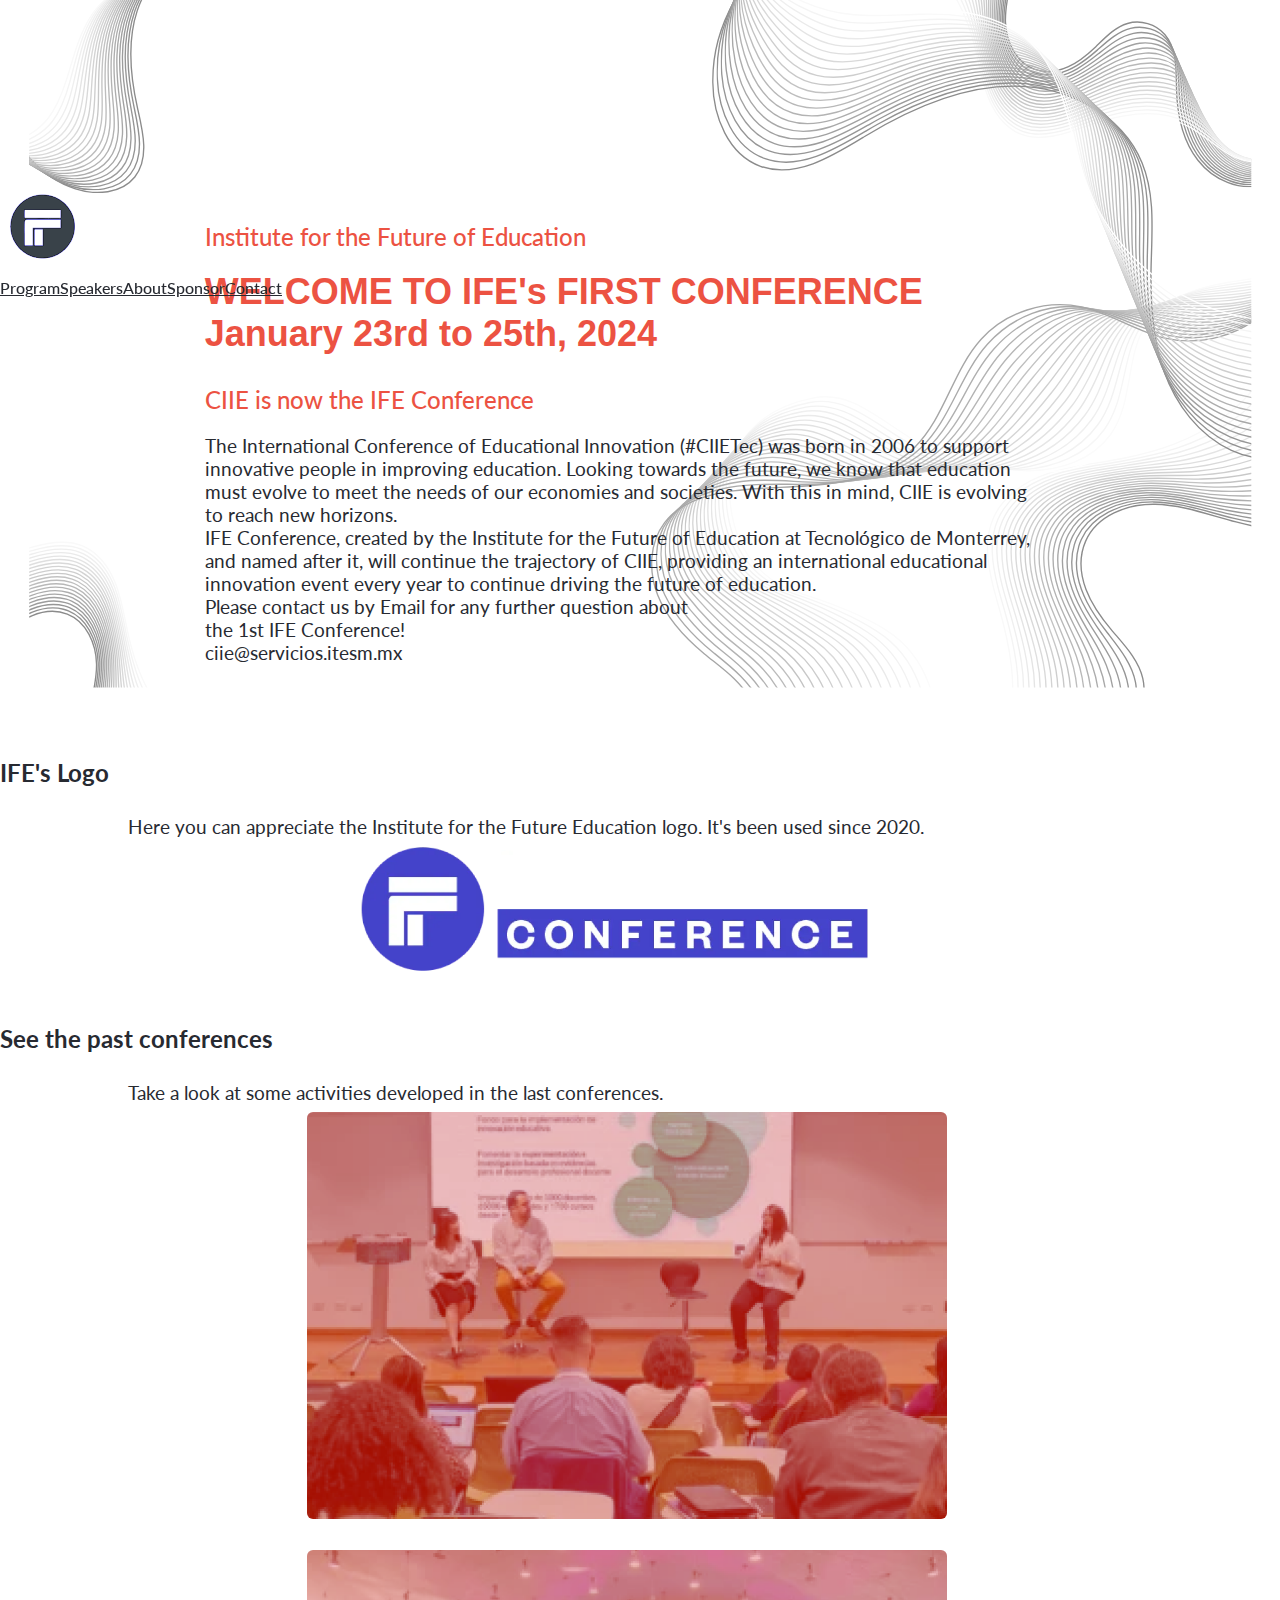
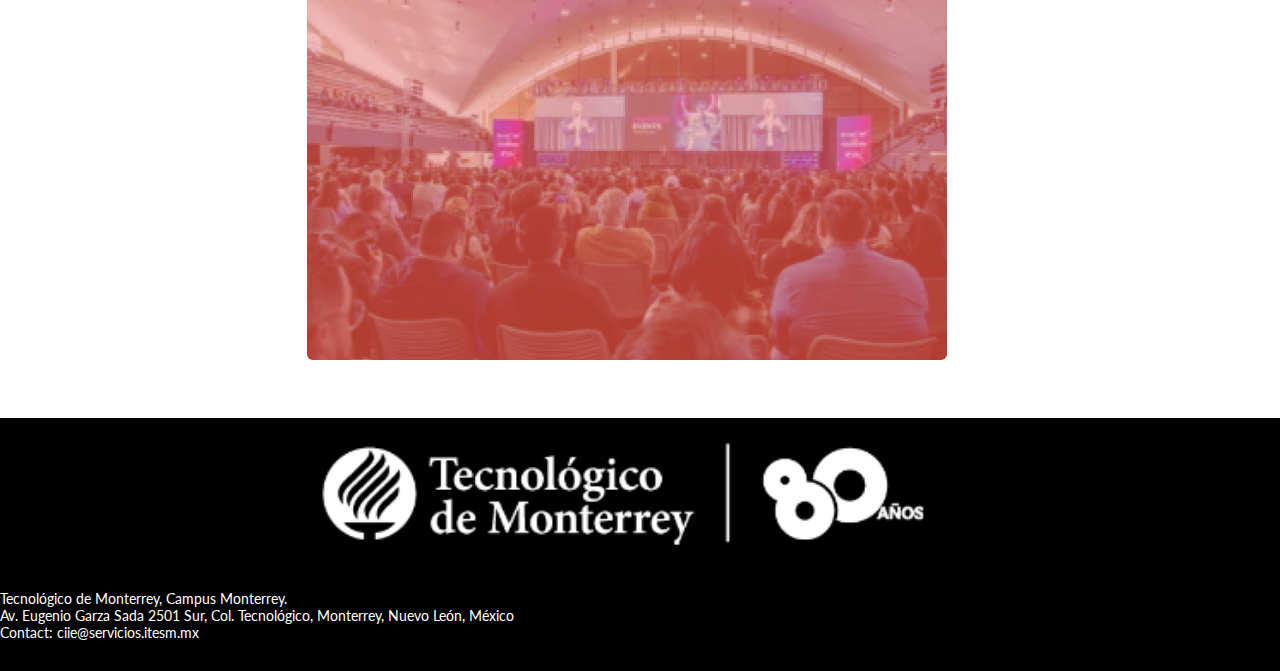
==== about.html @ 5e3f0b3d "Add links to about page and correct size and alignment of images." ====
<!DOCTYPE html>
<html lang="en">
<head>
  <meta charset="UTF-8">
  <meta name="viewport" content="width=device-width, initial-scale=1.0">
  <link rel="stylesheet" href="./css/styles.css"/>
  <link rel="stylesheet" href="https://cdnjs.cloudflare.com/ajax/libs/font-awesome/4.7.0/css/font-awesome.min.css">
  <link rel="preconnect" href="https://fonts.googleapis.com">
  <link rel="preconnect" href="https://fonts.gstatic.com" crossorigin>
  <link href="https://fonts.googleapis.com/css2?family=Lato:wght@100;300;400;700;900&display=swap" rel="stylesheet">
  <link href="https://fonts.cdnfonts.com/css/cocogoose" rel="stylesheet">
  <link href="https://cdn.jsdelivr.net/npm/bootstrap@5.0.2/dist/css/bootstrap.min.css" rel="stylesheet" integrity="sha384-EVSTQN3/azprG1Anm3QDgpJLIm9Nao0Yz1ztcQTwFspd3yD65VohhpuuCOmLASjC" crossorigin="anonymous">
  <script src="https://cdn.jsdelivr.net/npm/bootstrap@5.0.2/dist/js/bootstrap.bundle.min.js" integrity="sha384-MrcW6ZMFYlzcLA8Nl+NtUVF0sA7MsXsP1UyJoMp4YLEuNSfAP+JcXn/tWtIaxVXM" crossorigin="anonymous"></script>
  <title>IFE 1st Conference Webpage</title>
</head>

<body>
  <nav class="navbar navbar-dark navbar-expand-md d-flex justify-content-between text-secondary">
    <div class="bar-mov">
      <a class="fs-4 text-decoration-none" href="index.html"><img src="./images/ife-favicon-black3.svg" width="25%" height="auto"></a>
      <button type="button" class="toggle-btn">
        <a><img src="./images/hamburger-menu.svg" class="hmb-btn-img" width="28px" height="auto"></a>
      </button>
    </div>
    <div class="collapse navbar-collapse justify-content-end" id="collapsibleNavbar">
      <ul class="list-unstyled d-flex">
        <li class="nav-link"><a class="text-decoration-none p-3 a-menu" href="index.html#program">Program</a></li>
        <li class="nav-link"><a class="text-decoration-none p-3 a-menu" href="index.html#speakers">Speakers</a></li>
        <li class="nav-link"><a class="text-decoration-none p-3 a-menu" href="about.html">About</a></li>
        <li class="nav-link"><a class="text-decoration-none p-3 a-menu" href="#">Sponsor</a></li>
        <li class="nav-link"><a class="text-decoration-none p-3 a-menu" href="#">Contact</a></li>
      </ul>
    </div>
  </nav>

  <header>
    <h2 class="h2-red">Institute for the Future of Education</h2>
    <h1 class="cocogoose">WELCOME TO IFE's FIRST CONFERENCE<br>January 23rd to 25th, 2024</h1>
    <h2 class="h2-red">CIIE is now the IFE Conference</h2>
    <p class="text-center mt-sm-5 mt-md-5">The International Conference of Educational Innovation (#CIIETec) was born in 2006 to support innovative people in improving education. Looking towards the future, we know that education must evolve to meet the needs of our economies and societies. With this in mind, CIIE is evolving to reach new horizons.</p>
    <p class="text-center">IFE Conference, created by the Institute for the Future of Education at Tecnológico de Monterrey, and named after it, will continue the trajectory of CIIE, providing an international educational innovation event every year to continue driving the future of education.<br></p>
    <p class="text-center">Please contact us by Email for any further question about<br>the 1st IFE Conference!</p>
    <p class="text-center fw-bold">ciie@servicios.itesm.mx</p>
  </header>
  <section id="main" class="mb-5">
    <div>
      <h2 class="text-center mt-sm-5 mt-md-5 speak">IFE's Logo</h2>
      <p class="mt-sm-2 mt-md-2 text-center card-text2">Here you can appreciate the Institute for the Future Education logo. It's been used since 2020.</p>
      <img class="ife-logo-img" src="./images/ife-logo.webp" width="50%" height="auto"/>
    </div>
    <div>
      <h2 class="text-center mt-sm-5 mt-md-5 speak">See the past conferences</h2>
      <p class="mt-sm-2 mt-md-2 text-center card-text2">Take a look at some activities developed in the last conferences.</p>
      <div>
        <img class="ife1-img" src="./images/img-ife1-red.PNG" width="70%" height="auto"/>
        <img class="ife1-img" src="./images/img-ife2-red.PNG" width="70%" height="auto"/>
      </div>
    </div>
  </section>
  <section id="partner" class="bg-dark mb-sm-5">
    <h2 class="text-center h2-red mt-sm-5">Partners</h2>
    <div class="row2">
      <img src="./images/partner1.png" width="90px" height="auto" class="partners">
      <img src="./images/partner2.png" width="90px" height="auto" class="partners">
      <img src="./images/partner3.png" width="90px" height="auto" class="partners">
      <img src="./images/partner4.png" width="90px" height="auto" class="partners">
      <img src="./images/partner5.png" width="90px" height="auto" class="partners">
      <img src="./images/partner6.png" width="90px" height="auto" class="partners">
    </div>
  </section>
  <section id="footer" class="bg-sm-white bg-md-dark">
    <div class="logo-tec-img">
      <img class="ife1-img" src="./images/logo-tec2-blanco.PNG" width="70%" height="auto"/>
    </div>
    <p class="text-center para4">Tecnológico de Monterrey, Campus Monterrey.<br>Av. Eugenio Garza Sada 2501 Sur, Col. Tecnológico, Monterrey, Nuevo León, México<br>Contact: ciie@servicios.itesm.mx</p>
  </section>
</body>
</html>
---- css/styles.css ----
* {
  margin: 0;
  padding: 0;
  border: 0;
}

body {
  font-family: 'LATO', sans-serif;
  color: #272a31;
  /* background-position: 0% 5%; */
  background-image: url('../images/background2.svg');
  background-repeat: no-repeat;
  background-size: 100%;
}

nav {
  font-weight: 500;
  justify-content: end;
  height: 55px;
  position: fixed;
}

a {
  color: #272a31;
}

.a-menu {
  color: #272a31;
}

.a-menu:hover {
  color: rgb(250, 116, 7);
  background-color: #fdf5e6;
}

.a-menu:active {
  color: #ec5242;
}

.nav-link:hover {
  color: rgb(250, 116, 7);
}

header {
  width: 65%;
  margin: 15% 20% 5% 16%;
}

h1 {
  font-weight: 700;
  font-size: 36px;
  color: #ec5242;
}

p {
  font-size: 0.9rem;
  font-weight: 400;
  color: #272a31;
}

ul {
  list-style: none;
  display: flex;
}

#program {
  box-sizing: border-box;
  background-color: #272a31;
  width: 100%;
}

#footer {
  box-sizing: border-box;
  width: 100%;
  min-height: 150px;
}

.cocogoose {
  font-family: 'COCOGOOSE', sans-serif;
}

.h2-red {
  color: #ec5242;
  padding-top: 30px;
  padding-bottom: 20px;
  font-weight: 500;
}

.icons {
  color: #fff;
  width: 50%;
}

.btn-red {
  margin: 20px 22% 40px 22%;
  padding: 12px;
  border-radius: 4px;
  background-color: #ec5242;
  color: #fff;
  font-weight: 400;
}

.speak {
  padding-top: 30px;
  padding-bottom: 20px;
  color: #272a31;
}

@media only screen and (max-width: 767px) {
  body {
    background-position: 0% 0%;
  }

  .div1 {
    margin-left: 5%;
    width: 90%;
    display: flex;
    padding: 2px;
    margin-bottom: 15px;
    background-color: #38393d;
    border-radius: 4px;
  }

  .col1 {
    padding-top: 15px;
    padding-left: 5px;
    width: 20%;
    vertical-align: middle;
  }

  .col2 {
    padding-top: 20px;
    width: 25%;
    vertical-align: middle;
  }

  .col3 {
    width: 50%;
  }

  .div1 h3 {
    font-size: 1rem;
  }

  .div1 p {
    font-size: 0.8rem;
  }

  .card-title {
    padding-right: 4px;
    color: #ec5242;
  }

  .card-text {
    padding-left: 6px;
  }

  .card-text2 {
    width: 80%;
    margin-left: auto;
    margin-right: auto;
  }

  .hmb-btn-img {
    padding-top: 7px;
  }

  .bar-mov {
    width: 90%;
    margin-left: auto;
    margin-right: auto;
    display: flex;
    justify-content: space-between;
  }

  .toggle-btn {
    background-color: transparent;
  }

  .icon1,
  .icon2,
  .icon3,
  .icon4,
  .icon5 {
    width: 50%;
    height: 50%;
  }

  .para2 {
    padding-top: 20px;
    width: 80%;
    margin-left: auto;
    margin-right: auto;
  }

  .para3 {
    color: #272a31;
  }

  .para4 {
    padding-top: 10px;
    padding-bottom: 10px;
    width: 80%;
    margin-left: auto;
    margin-right: auto;
  }

  .row2 {
    width: 90%;
    padding-left: 8%;
    padding-right: 2%;
    padding-bottom: 5rem;
    display: flex;
    flex-flow: wrap;
  }

  .partners {
    padding: 0.4rem;
    border-radius: 8px;
    max-width: 35%%;
  }

  .ife-logo-img {
    margin: 8px 22% 20px 22%;
  }
  
  .ife1-img {
    margin: 8px 15% 20px 15%;
    border-radius: 4px;
  }
  
  .logo-tec-img {
    margin: 35px auto 0 auto;
  }
}

@media only screen and (min-width: 768px) {
  body {
    background-position: 0% 0%;
  }

  ul.list-unstyled.d-flex {
    margin-top: 15px;
    margin-bottom: 0;
  }

  p {
    font-size: 1.2rem;
  }

  #partner {
    display: none;
  }

  #footer {
    background-color: black;
    padding-bottom: 30px;
  }

  .card {
    width: 20%;
  }

  .collapse {
    margin-right: 10%;
  }

  .toggle-btn {
    display: none;
  }

  .bar-mov {
    margin-left: 3%;
  }

  .card-text2 {
    width: 80%;
    margin-top: 8px;
    margin-left: auto;
    margin-right: auto;
  }

  .row1 {
    display: flex;
  }

  .list-group {
    display: flex;
  }

  .div1 {
    width: 10%;
  }

  .partners {
    padding: 0.6rem;
  }

  .ife-logo-img {
    max-width: 40%;
    margin: 8px 28% 20px 28%;
  }

  .ife1-img {
    max-width: 50%;
    border-radius: 6px;
    margin: 8px 24% 20px 24%;
  }

  .para4 {
    font-size: 0.9rem;
    color: #fff;
  }

  .logo-tec-img {
    margin: 35px auto 0 auto;
  }
}
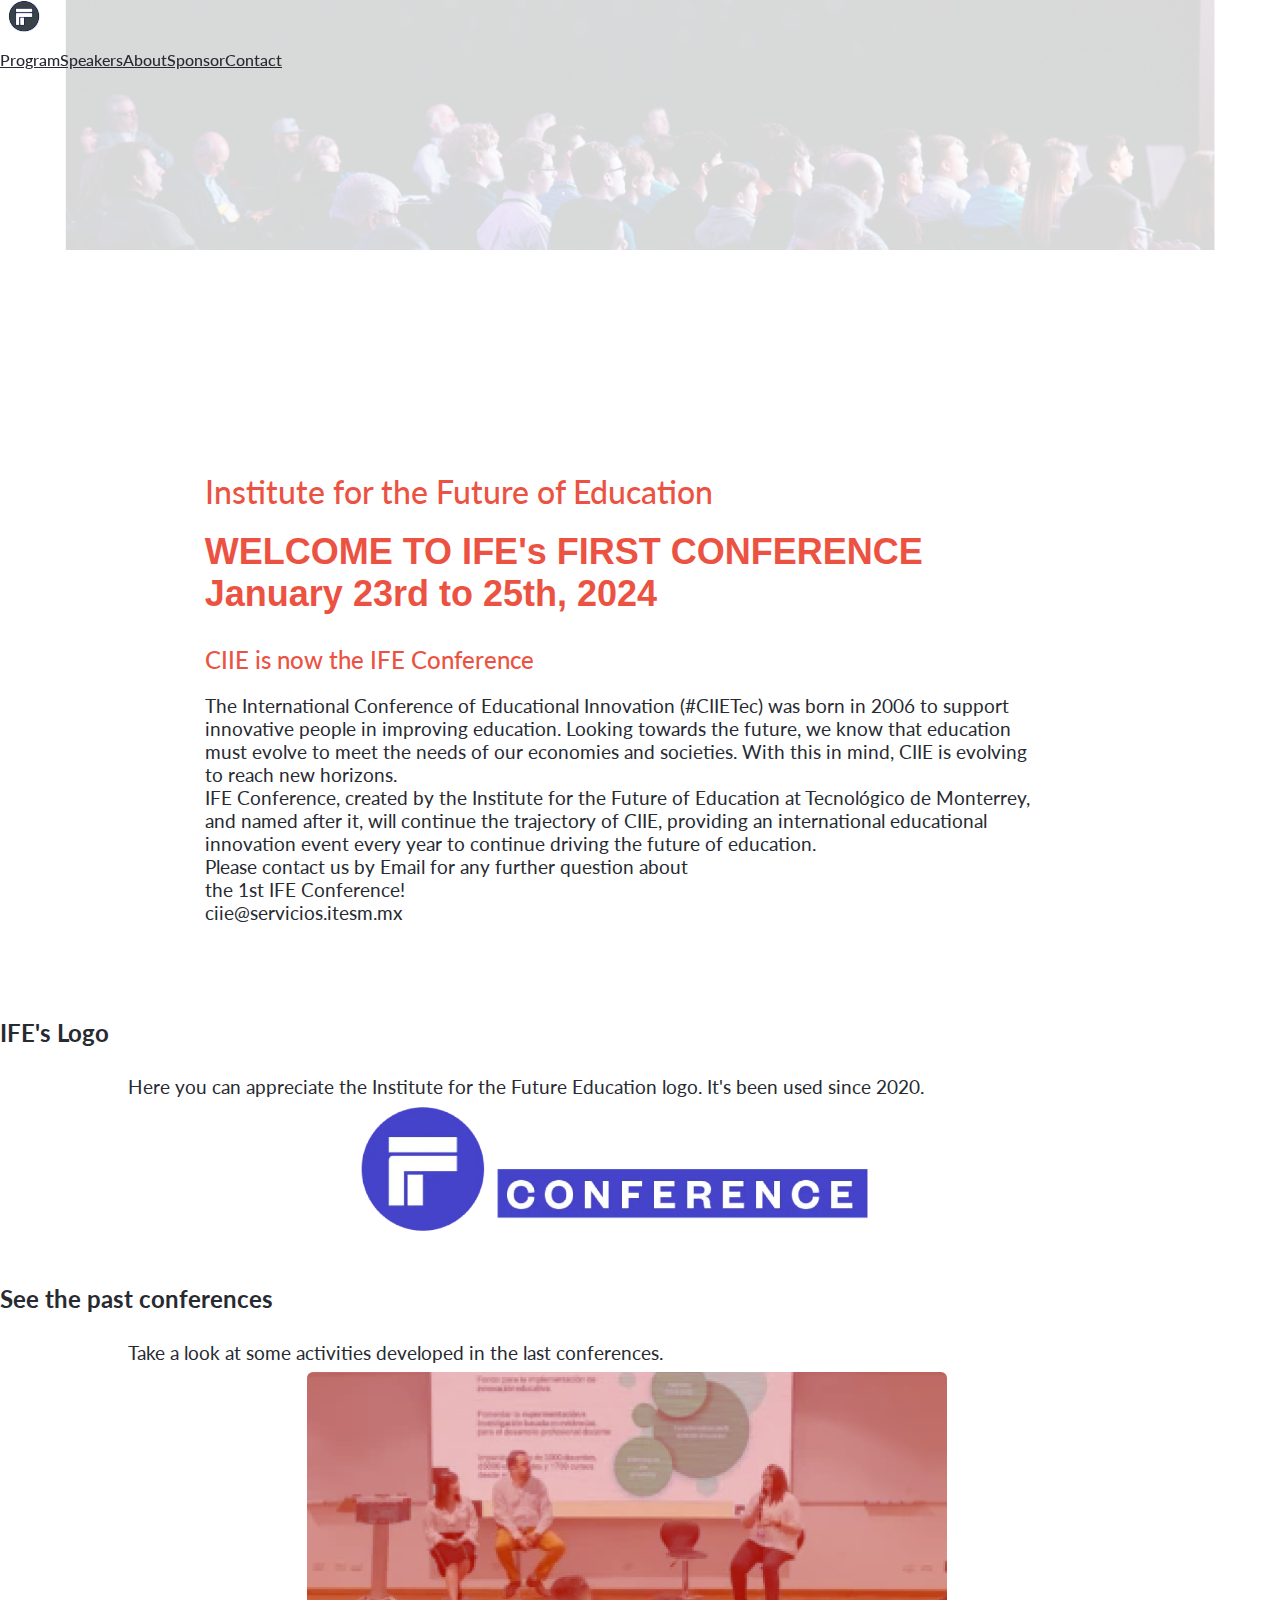
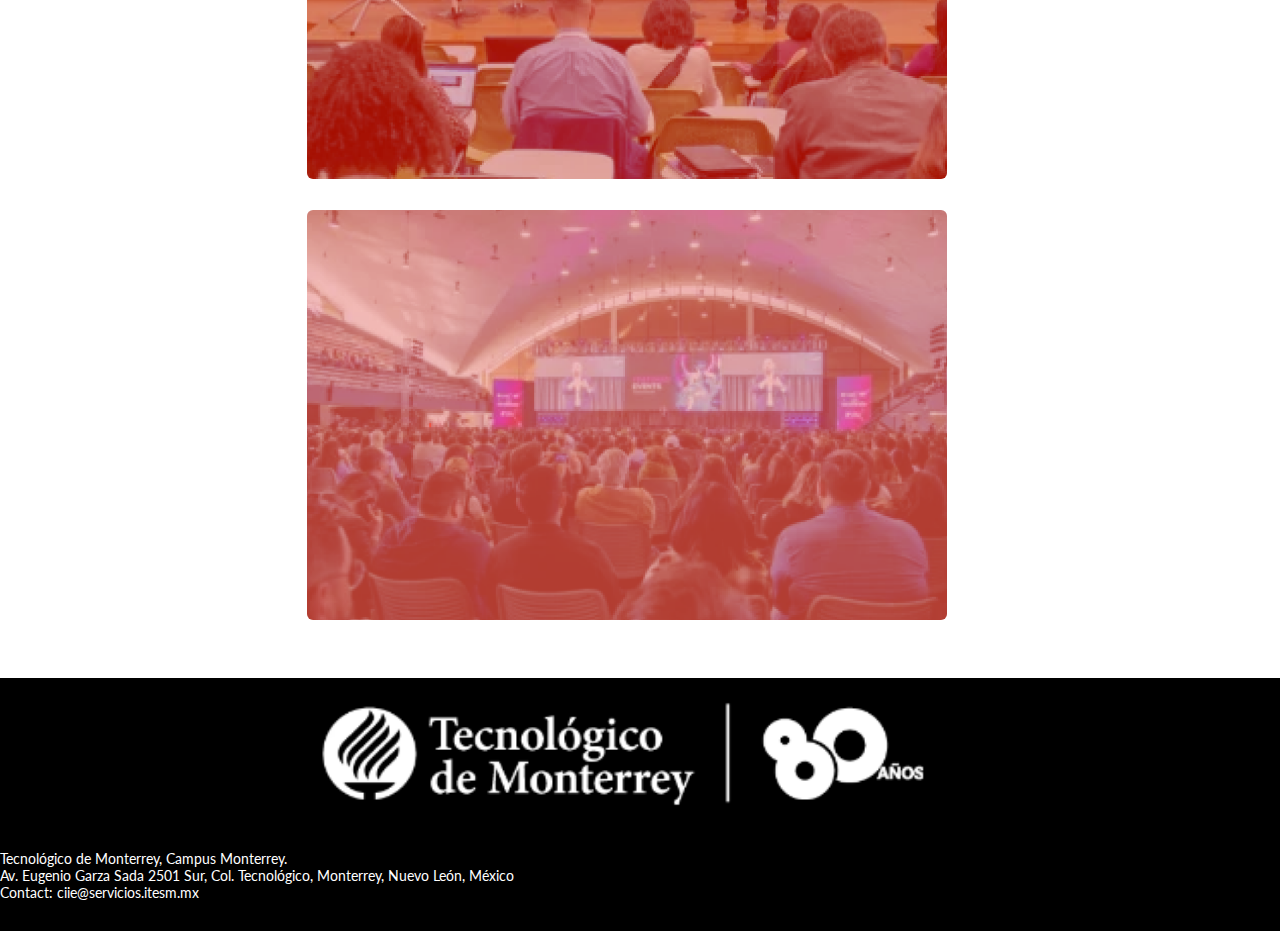
==== commit ed034f4d: "Edit css & html files & mobile-menu.js file to finish the mobile menu & interactions." ====
--- a/about.html
+++ b/about.html
@@ -15,26 +15,37 @@
 </head>
 
 <body>
-  <nav class="navbar navbar-dark navbar-expand-md d-flex justify-content-between text-secondary">
-    <div class="bar-mov">
-      <a class="fs-4 text-decoration-none" href="index.html"><img src="./images/ife-favicon-black3.svg" width="25%" height="auto"></a>
-      <button type="button" class="toggle-btn">
-        <a><img src="./images/hamburger-menu.svg" class="hmb-btn-img" width="28px" height="auto"></a>
-      </button>
+  <nav class="navbar navbar-dark navbar-expand-md d-flex justify-content-between text-secondary mt-3">
+    <div class="bar-mov ml-3">
+      <a class="fs-4 text-decoration-none logo-ife" href="index.html"><img src="./images/ife-favicon-black3.svg" width="32px" height="auto"></a>
+      <a class="hmb-menu" href="#"><img src="./images/hamburger-menu-gray.svg" width="24px" height="auto"></a>
+    </div>
+    <div class="overlay">
+      <div class="toolbar-2">
+        <img class="cancel1" alt="menu-cancel" width="24px" height="24px" src="images/cancel1.png">
+      </div>
+      <ul class="overlay-ul">
+        <li class="overlay-li"><a class="a-li" href="index.html#program">Program</a></li>
+        <li class="overlay-li"><a class="a-li" href="index.html#speakers">Speakers</a></li>
+        <li class="overlay-li"><a class="a-li" href="about.html">About</a></li>
+        <li class="overlay-li"><a class="a-li" href="index.html#">Sponsor</a></li>
+        <li class="overlay-li"><a class="a-li" href="index.html#">Contact</a></li>
+      </ul>
     </div>
     <div class="collapse navbar-collapse justify-content-end" id="collapsibleNavbar">
       <ul class="list-unstyled d-flex">
         <li class="nav-link"><a class="text-decoration-none p-3 a-menu" href="index.html#program">Program</a></li>
         <li class="nav-link"><a class="text-decoration-none p-3 a-menu" href="index.html#speakers">Speakers</a></li>
         <li class="nav-link"><a class="text-decoration-none p-3 a-menu" href="about.html">About</a></li>
-        <li class="nav-link"><a class="text-decoration-none p-3 a-menu" href="#">Sponsor</a></li>
-        <li class="nav-link"><a class="text-decoration-none p-3 a-menu" href="#">Contact</a></li>
+        <li class="nav-link"><a class="text-decoration-none p-3 a-menu" href="index.html#">Sponsor</a></li>
+        <li class="nav-link"><a class="text-decoration-none p-3 a-menu" href="index.html#">Contact</a></li>
       </ul>
     </div>
   </nav>
 
+  <div class="photo"></div>
   <header>
-    <h2 class="h2-red">Institute for the Future of Education</h2>
+    <p class="p-red">Institute for the Future of Education</p>
     <h1 class="cocogoose">WELCOME TO IFE's FIRST CONFERENCE<br>January 23rd to 25th, 2024</h1>
     <h2 class="h2-red">CIIE is now the IFE Conference</h2>
     <p class="text-center mt-sm-5 mt-md-5">The International Conference of Educational Innovation (#CIIETec) was born in 2006 to support innovative people in improving education. Looking towards the future, we know that education must evolve to meet the needs of our economies and societies. With this in mind, CIIE is evolving to reach new horizons.</p>
@@ -74,5 +85,6 @@
     </div>
     <p class="text-center para4">Tecnológico de Monterrey, Campus Monterrey.<br>Av. Eugenio Garza Sada 2501 Sur, Col. Tecnológico, Monterrey, Nuevo León, México<br>Contact: ciie@servicios.itesm.mx</p>
   </section>
+  <script src="/js/mobile-menu.js"></script>
 </body>
 </html>--- a/css/styles.css
+++ b/css/styles.css
@@ -7,10 +7,6 @@
 body {
   font-family: 'LATO', sans-serif;
   color: #272a31;
-  /* background-position: 0% 5%; */
-  background-image: url('../images/background2.svg');
-  background-repeat: no-repeat;
-  background-size: 100%;
 }
 
 nav {
@@ -22,6 +18,17 @@
 
 a {
   color: #272a31;
+}
+
+.photo {
+  height: 250px;
+  margin-left: 5%;
+  margin-right: 5%;
+  width: 100%;
+  background-image: url('../images/conference.svg');
+  background-repeat: no-repeat;
+  background-size: 90%;
+  background-position: 0% 0%;
 }
 
 .a-menu {
@@ -107,8 +114,74 @@
 }
 
 @media only screen and (max-width: 767px) {
-  body {
-    background-position: 0% 0%;
+  .logo-ife {
+    display: none;
+  }
+
+  .overlay {
+    display: none;
+  }
+
+  .show {
+    position: fixed;
+    display: block;
+    background-color: rgb(39, 42, 49, 0.8);
+    width: 100%;
+    height: 810px;
+    left: 0;
+    top: 0;
+    right: 0;
+  }
+
+  .overlay-ul {
+    margin-top: 20px;
+    display: flex;
+    flex-direction: column;
+    list-style-type: none;
+  }
+
+  .overlay-li {
+    padding-left: 25px;
+  }
+
+  .a-li {
+    color: #fff;
+    font-size: 32px;
+    line-height: 56px;
+    font-weight: 550;
+    margin-left: 5%;
+    margin-top: 28%;
+    text-decoration: none;
+  }
+
+  .a-li:hover, .a-li:active {
+    color: #ec5242;
+  }
+
+  .cancel1 {
+    margin-top: 29px;
+    margin-left: 25px;
+  }
+
+  .hmb-menu {
+    display: block;
+  }
+
+  .menu2 {
+    position: fixed;
+    margin-top: 10px;
+    margin-left: 4%;
+    float: left;
+    width: 30px;
+    background-color: transparent;
+  }
+
+  .p-red {
+    color: #ec5242;
+    padding-top: 30px;
+    padding-bottom: 20px;
+    font-size: 1.5em;
+    font-weight: 500;
   }
 
   .div1 {
@@ -173,10 +246,6 @@
     justify-content: space-between;
   }
 
-  .toggle-btn {
-    background-color: transparent;
-  }
-
   .icon1,
   .icon2,
   .icon3,
@@ -217,28 +286,24 @@
   .partners {
     padding: 0.4rem;
     border-radius: 8px;
-    max-width: 35%%;
+    max-width: 35%;
   }
 
   .ife-logo-img {
     margin: 8px 22% 20px 22%;
   }
-  
+
   .ife1-img {
     margin: 8px 15% 20px 15%;
     border-radius: 4px;
   }
-  
+
   .logo-tec-img {
     margin: 35px auto 0 auto;
   }
 }
 
 @media only screen and (min-width: 768px) {
-  body {
-    background-position: 0% 0%;
-  }
-
   ul.list-unstyled.d-flex {
     margin-top: 15px;
     margin-bottom: 0;
@@ -257,20 +322,59 @@
     padding-bottom: 30px;
   }
 
-  .card {
-    width: 20%;
+  .overlay {
+    display: none;
   }
 
   .collapse {
     margin-right: 10%;
   }
 
-  .toggle-btn {
+  .hmb-menu {
+    display: none;
+  }
+
+  .menu {
+    display: none;
+  }
+
+  .menu2 {
     display: none;
   }
 
   .bar-mov {
     margin-left: 3%;
+  }
+
+  .row1 {
+    display: flex;
+  }
+
+  .p-red {
+    color: #ec5242;
+    padding-top: 30px;
+    padding-bottom: 20px;
+    font-size: 2em;
+    font-weight: 500;
+  }
+
+  .icon1,
+  .icon2,
+  .icon3,
+  .icon4,
+  .icon5 {
+    width: 50%;
+    height: auto;
+  }
+
+  .card-title {
+    font-size: 0.5rem;
+    color: #ec5242;
+  }
+
+  .card-text {
+    font-size: small;
+    font-weight: 200;
   }
 
   .card-text2 {
@@ -280,16 +384,22 @@
     margin-right: auto;
   }
 
-  .row1 {
-    display: flex;
-  }
-
   .list-group {
-    display: flex;
+    margin-left: 5%;
+    margin-right: 5%;
+    gap: 2%;
   }
 
   .div1 {
-    width: 10%;
+    width: 18%;
+    padding-top: 4px;
+    padding-bottom: 4px;
+    background-color: #38393d;
+    border-radius: 4px;
+  }
+
+  .btn-red {
+    margin: 20px 35% 40px 35%;
   }
 
   .partners {
@@ -315,4 +425,26 @@
   .logo-tec-img {
     margin: 35px auto 0 auto;
   }
-}
+
+  .col1 {
+    padding-left: 30px;
+    padding-top: 8px;
+    width: 80%;
+  }
+
+  .col2 {
+    width: 90%;
+    padding-left: 25px;
+    padding-top: 10px;
+  }
+
+  .col3 {
+    width: 70%;
+    padding-left: 20px;
+    padding-bottom: 8px;
+  }
+
+  .div1 h3 {
+    font-size: 1rem;
+  }
+}
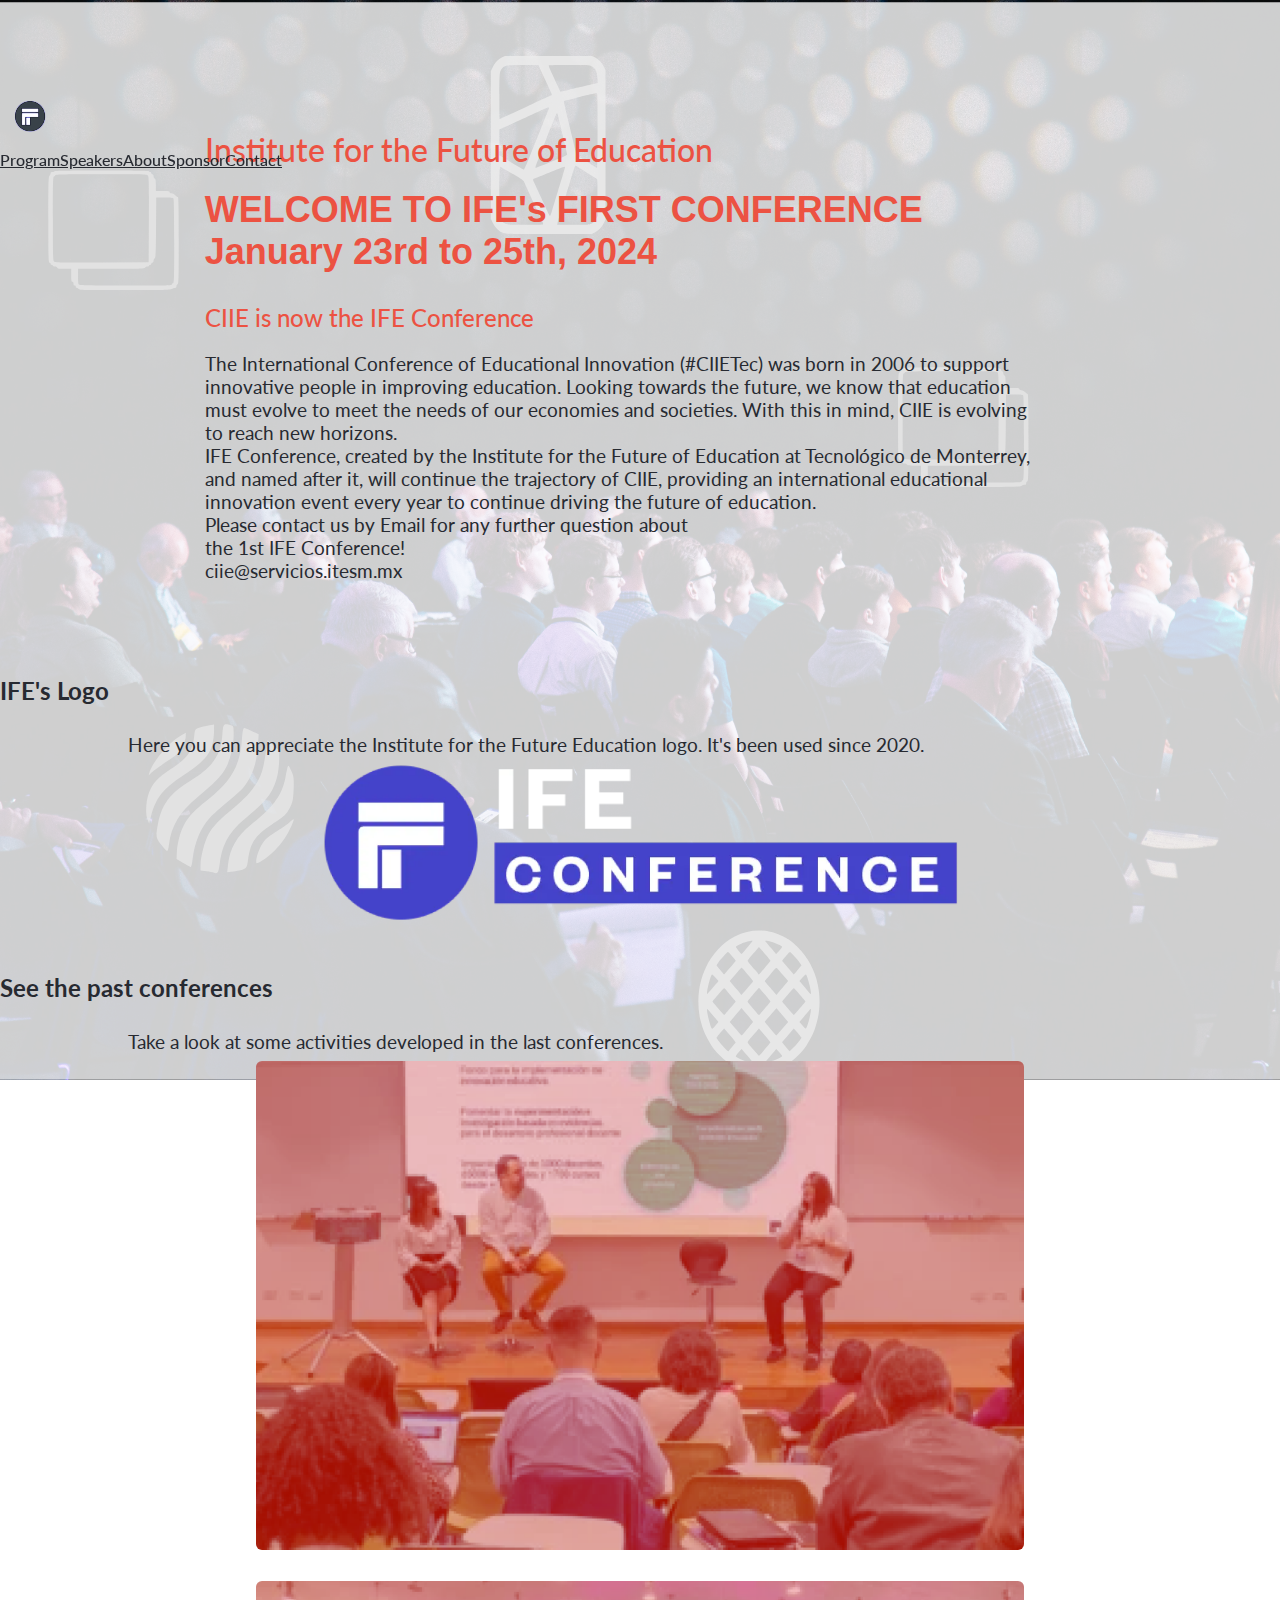
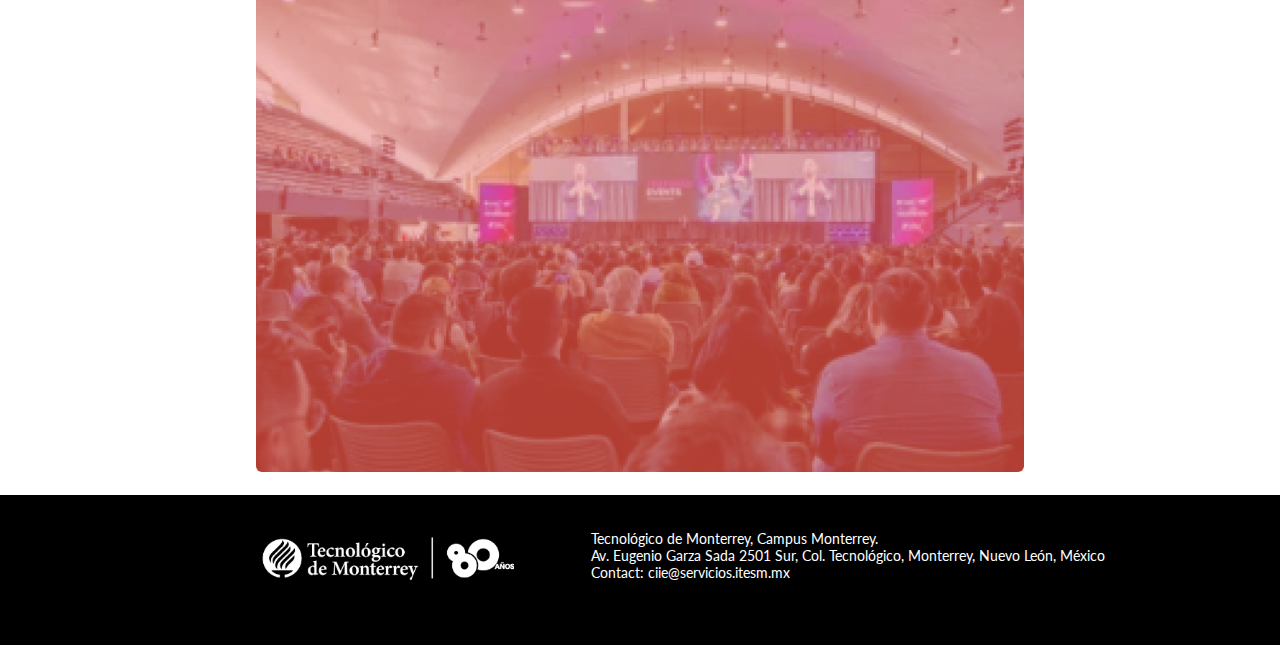
==== commit 53c0a881: "Edit css, js & html files to adapt speakers section and adjust styles." ====
--- a/about.html
+++ b/about.html
@@ -7,6 +7,7 @@
   <link rel="stylesheet" href="https://cdnjs.cloudflare.com/ajax/libs/font-awesome/4.7.0/css/font-awesome.min.css">
   <link rel="preconnect" href="https://fonts.googleapis.com">
   <link rel="preconnect" href="https://fonts.gstatic.com" crossorigin>
+  <link rel="shortcut icon" href="./images/ife-favicon.png">
   <link href="https://fonts.googleapis.com/css2?family=Lato:wght@100;300;400;700;900&display=swap" rel="stylesheet">
   <link href="https://fonts.cdnfonts.com/css/cocogoose" rel="stylesheet">
   <link href="https://cdn.jsdelivr.net/npm/bootstrap@5.0.2/dist/css/bootstrap.min.css" rel="stylesheet" integrity="sha384-EVSTQN3/azprG1Anm3QDgpJLIm9Nao0Yz1ztcQTwFspd3yD65VohhpuuCOmLASjC" crossorigin="anonymous">
@@ -57,7 +58,7 @@
     <div>
       <h2 class="text-center mt-sm-5 mt-md-5 speak">IFE's Logo</h2>
       <p class="mt-sm-2 mt-md-2 text-center card-text2">Here you can appreciate the Institute for the Future Education logo. It's been used since 2020.</p>
-      <img class="ife-logo-img" src="./images/ife-logo.webp" width="50%" height="auto"/>
+      <img class="ife-logo-blue-img" src="./images/ife-logo.webp" width="50%" height="auto"/>
     </div>
     <div>
       <h2 class="text-center mt-sm-5 mt-md-5 speak">See the past conferences</h2>
@@ -81,10 +82,10 @@
   </section>
   <section id="footer" class="bg-sm-white bg-md-dark">
     <div class="logo-tec-img">
-      <img class="ife1-img" src="./images/logo-tec2-blanco.PNG" width="70%" height="auto"/>
+      <img class="ife2-img" src="./images/logo-tec2-blanco.PNG" width="80%" height="auto"/>
     </div>
-    <p class="text-center para4">Tecnológico de Monterrey, Campus Monterrey.<br>Av. Eugenio Garza Sada 2501 Sur, Col. Tecnológico, Monterrey, Nuevo León, México<br>Contact: ciie@servicios.itesm.mx</p>
+    <p class="para4">Tecnológico de Monterrey, Campus Monterrey.<br>Av. Eugenio Garza Sada 2501 Sur, Col. Tecnológico, Monterrey, Nuevo León, México<br>Contact: ciie@servicios.itesm.mx</p>
   </section>
-  <script src="/js/mobile-menu.js"></script>
+  <script src="./js/mobile-menu.js"></script>
 </body>
 </html>--- a/css/styles.css
+++ b/css/styles.css
@@ -5,8 +5,12 @@
 }
 
 body {
-  font-family: 'LATO', sans-serif;
   color: #272a31;
+  font-family: 'Lato', sans-serif;
+  background-image: url('../images/conference3.svg');
+  background-repeat: no-repeat;
+  background-size: 1920px 1080px;
+  background-position: 35% 0%;
 }
 
 nav {
@@ -20,15 +24,15 @@
   color: #272a31;
 }
 
+.lato {
+  font-family: 'Lato', sans-serif;
+}
+
 .photo {
-  height: 250px;
-  margin-left: 5%;
-  margin-right: 5%;
+  margin-top: 100px;
+  margin-left: 2.5%;
+  margin-right: 2.5%;
   width: 100%;
-  background-image: url('../images/conference.svg');
-  background-repeat: no-repeat;
-  background-size: 90%;
-  background-position: 0% 0%;
 }
 
 .a-menu {
@@ -50,7 +54,7 @@
 
 header {
   width: 65%;
-  margin: 15% 20% 5% 16%;
+  margin: 0% 20% 5% 16%;
 }
 
 h1 {
@@ -80,6 +84,16 @@
   box-sizing: border-box;
   width: 100%;
   min-height: 150px;
+  display: flex;
+}
+
+#footer-i {
+  box-sizing: border-box;
+  width: 100%;
+  min-height: 150px;
+  background-color: #fff;
+  display: flex;
+  margin-top: 50px;
 }
 
 .cocogoose {
@@ -93,13 +107,27 @@
   font-weight: 500;
 }
 
+.h2-white {
+  color: #fff;
+  padding-top: 30px;
+  padding-bottom: 20px;
+  font-weight: 500;
+}
+
+.h2-gray {
+  color: #aaa9a9;
+  padding-top: 30px;
+  padding-bottom: 20px;
+  font-weight: 500;
+}
+
 .icons {
   color: #fff;
   width: 50%;
 }
 
 .btn-red {
-  margin: 20px 22% 40px 22%;
+  margin: 20px 22% 40px 25%;
   padding: 12px;
   border-radius: 4px;
   background-color: #ec5242;
@@ -114,6 +142,13 @@
 }
 
 @media only screen and (max-width: 767px) {
+  body {
+    background-image: url('../images/conference3.svg');
+    background-repeat: no-repeat;
+    background-size: 820px 880px;
+    background-position: top;
+  }
+
   .logo-ife {
     display: none;
   }
@@ -154,7 +189,8 @@
     text-decoration: none;
   }
 
-  .a-li:hover, .a-li:active {
+  .a-li:hover,
+  .a-li:active {
     color: #ec5242;
   }
 
@@ -194,6 +230,11 @@
     border-radius: 4px;
   }
 
+  .div1:hover {
+    border: solid 1px #fff;
+    border-radius: 4px;
+  }
+
   .col1 {
     padding-top: 15px;
     padding-left: 5px;
@@ -267,10 +308,10 @@
   }
 
   .para4 {
-    padding-top: 10px;
+    padding-top: 30px;
     padding-bottom: 10px;
     width: 80%;
-    margin-left: auto;
+    margin-left: 10px;
     margin-right: auto;
   }
 
@@ -290,16 +331,143 @@
   }
 
   .ife-logo-img {
-    margin: 8px 22% 20px 22%;
+    margin: 8px 5px 20px 5px;
+  }
+
+  .ife-logo-blue-img {
+    margin: 8px 20% 20px 25%;
   }
 
   .ife1-img {
-    margin: 8px 15% 20px 15%;
+    margin: 8px 5% 20px 14%;
     border-radius: 4px;
   }
 
+  .ife2-img {
+    margin: 8px 4% 20px 4%;
+    border-radius: 4px;
+  }
+
   .logo-tec-img {
-    margin: 35px auto 0 auto;
+    margin-top: 70px;
+    margin-left: 15px;
+    width: 45%;
+  }
+
+  .grid1 {
+    margin-left: 5%;
+    margin-right: 5%;
+    display: flex;
+    flex-direction: column;
+  }
+
+  .rows {
+    margin-top: 30px;
+    margin-left: 15px;
+    width: 90%;
+    display: flex;
+    flex-direction: row;
+  }
+
+  .div1-sp {
+    width: 30%;
+    margin-left: 10px;
+    height: auto;
+    padding-left: 10px;
+    padding-top: 10px;
+    background-image: url('../images/chess.png');
+    background-repeat: no-repeat;
+    background-size: 40%;
+    background-position: 0% 0%;
+  }
+
+  .div2-sp {
+    width: 90%;
+    height: auto;
+    padding-top: 10px;
+    display: flex;
+    flex-direction: column;
+  }
+
+  .photo-sp {
+    padding-top: 3px;
+    padding-left: 3px;
+    width: 70%;
+    height: 70%px;
+  }
+
+  .name-sp {
+    font-size: medium;
+    font-weight: bold;
+    margin-bottom: 2px;
+  }
+
+  .position-sp {
+    font-size: small;
+    color: #ec5242;
+    font-weight: 500;
+    margin-bottom: 2px;
+  }
+
+  .descr-sp {
+    font-size: small;
+    margin-bottom: 2px;
+  }
+
+  .hide {
+    display: none;
+  }
+
+  .show-rows {
+    display:flex;
+  }
+
+  .less {
+    display: none;
+  }
+
+  .see-more {
+    width: 80%;
+    margin-top: 20px;
+    margin-left: 10%;
+    padding: 8px;
+    border-radius: 8px;
+    border: solid 1px #38393d;
+    text-align: center;
+  }
+
+  .see-more:hover {
+    border: solid 1px #ec5242;
+    color: #ec5242;
+    font-weight: bold;
+  }
+
+  .see-less {
+    width: 80%;
+    margin-top: 20px;
+    margin-left: 10%;
+    padding: 8px;
+    border-radius: 8px;
+    border: solid 1px #38393d;
+    text-align: center;
+  }
+
+  .see-less:hover {
+    border: solid 1px #ec5242;
+    color: #ec5242;
+    font-weight: bold;
+  }
+
+  .sp {
+    padding-left: 43%;
+  }
+
+  #partner-i {
+    display: none;
+  }
+
+  #footer-i {
+    display: none;
   }
 }
 
@@ -317,6 +485,10 @@
     display: none;
   }
 
+  #partner-i {
+    display: block;
+  }
+
   #footer {
     background-color: black;
     padding-bottom: 30px;
@@ -343,11 +515,18 @@
   }
 
   .bar-mov {
-    margin-left: 3%;
+    margin-left: 5%;
   }
 
   .row1 {
     display: flex;
+  }
+
+  .row2 {
+    width: 70%;
+    margin-left: 20%;
+    display: flex;
+    padding-bottom: 25px;
   }
 
   .p-red {
@@ -398,12 +577,83 @@
     border-radius: 4px;
   }
 
+  .div1:hover {
+    border: solid 1px #fff;
+    border-radius: 4px;
+  }
+
   .btn-red {
-    margin: 20px 35% 40px 35%;
+    margin: 20px 32% 40px 41%;
   }
 
   .partners {
     padding: 0.6rem;
+  }
+
+  .grid1 {
+    margin-left: 10%;
+    margin-right: 10%;
+    display: flex;
+    flex-wrap: wrap;
+  }
+
+  .rows {
+    margin-top: 30px;
+    width: 50%;
+    display: flex;
+    flex-direction: row;
+  }
+
+  .see-more {
+    display: none;
+  }
+
+  .see-less {
+    display: none;
+  }
+
+  .div1-sp {
+    width: 30%;
+    height: auto;
+    padding-left: 10px;
+    padding-top: 10px;
+    background-image: url('../images/chess.png');
+    background-repeat: no-repeat;
+    background-size: 40%;
+    background-position: 0% 0%;
+  }
+
+  .div2-sp {
+    width: 90%;
+    height: auto;
+    padding-top: 10px;
+    display: flex;
+    flex-direction: column;
+  }
+
+  .photo-sp {
+    padding-top: 3px;
+    padding-left: 3px;
+    width: 70%;
+    height: 70%px;
+  }
+
+  .name-sp {
+    font-size: medium;
+    font-weight: bold;
+    margin-bottom: 2px;
+  }
+
+  .position-sp {
+    font-size: small;
+    color: #ec5242;
+    font-weight: 500;
+    margin-bottom: 2px;
+  }
+
+  .descr-sp {
+    font-size: small;
+    margin-bottom: 2px;
   }
 
   .ife-logo-img {
@@ -411,19 +661,27 @@
     margin: 8px 28% 20px 28%;
   }
 
+  .ife-logo-blue-img {
+    margin: 8px 20% 20px 25%;
+  }
+
   .ife1-img {
-    max-width: 50%;
+    max-width: 60%;
     border-radius: 6px;
-    margin: 8px 24% 20px 24%;
+    margin: 8px 24% 20px 20%;
   }
 
   .para4 {
+    margin-top: 35px;
     font-size: 0.9rem;
     color: #fff;
+    width: 60%;
+    text-align: left;
   }
 
   .logo-tec-img {
-    margin: 35px auto 0 auto;
+    margin-left: 20%;
+    margin-top: 35px;
   }
 
   .col1 {
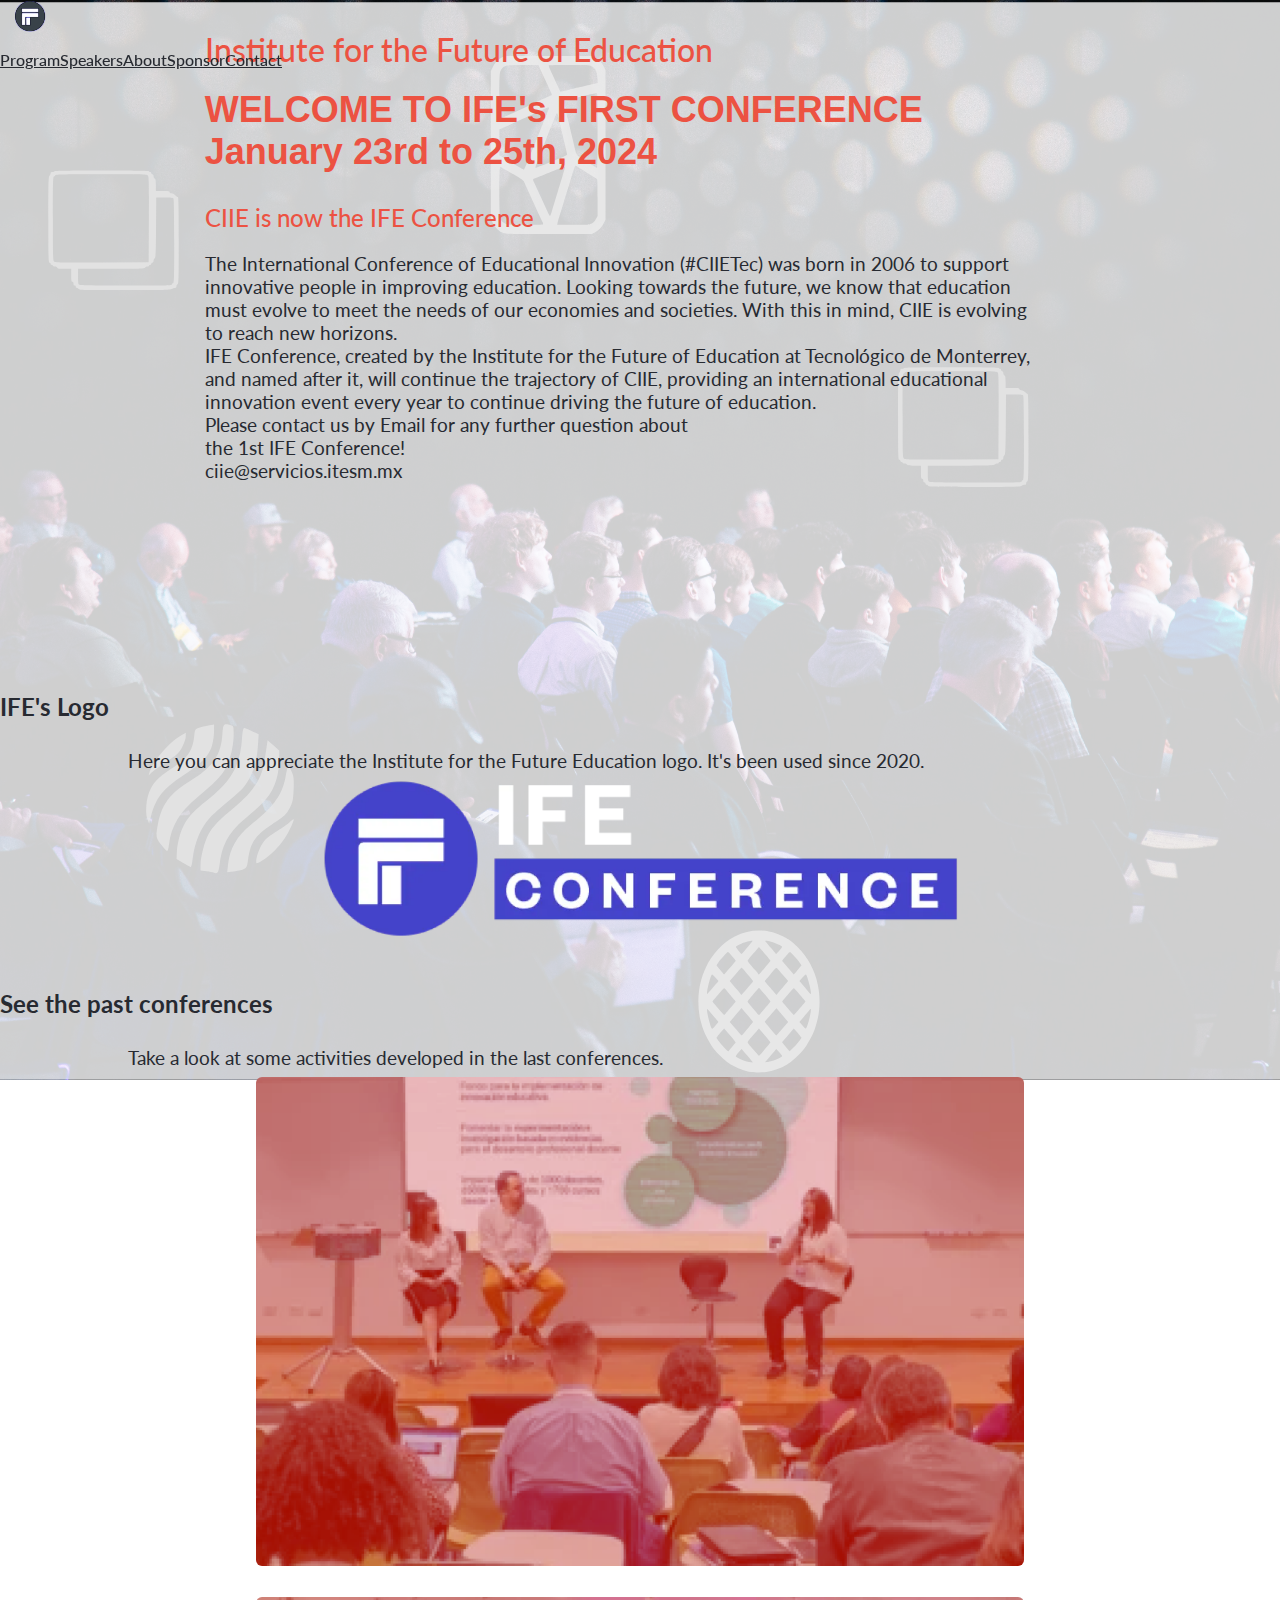
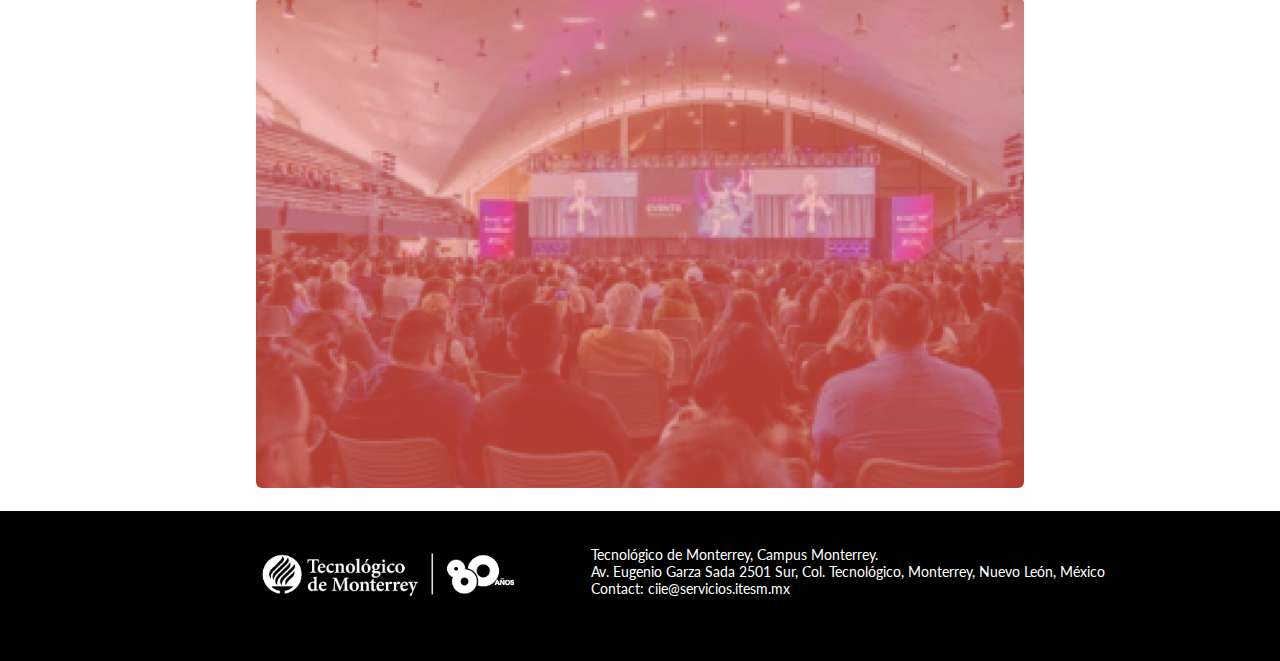
==== commit cff8578d: "Edit css file to correct some styles in images." ====
--- a/about.html
+++ b/about.html
@@ -72,12 +72,12 @@
   <section id="partner" class="bg-dark mb-sm-5">
     <h2 class="text-center h2-red mt-sm-5">Partners</h2>
     <div class="row2">
-      <img src="./images/partner1.png" width="90px" height="auto" class="partners">
-      <img src="./images/partner2.png" width="90px" height="auto" class="partners">
-      <img src="./images/partner3.png" width="90px" height="auto" class="partners">
-      <img src="./images/partner4.png" width="90px" height="auto" class="partners">
-      <img src="./images/partner5.png" width="90px" height="auto" class="partners">
-      <img src="./images/partner6.png" width="90px" height="auto" class="partners">
+      <img src="./images/partner1.PNG" width="90px" height="auto" class="partners">
+      <img src="./images/partner2.PNG" width="90px" height="auto" class="partners">
+      <img src="./images/partner3.PNG" width="90px" height="auto" class="partners">
+      <img src="./images/partner4.PNG" width="90px" height="auto" class="partners">
+      <img src="./images/partner5.PNG" width="90px" height="auto" class="partners">
+      <img src="./images/partner6.PNG" width="90px" height="auto" class="partners">
     </div>
   </section>
   <section id="footer" class="bg-sm-white bg-md-dark">
--- a/css/styles.css
+++ b/css/styles.css
@@ -7,10 +7,6 @@
 body {
   color: #272a31;
   font-family: 'Lato', sans-serif;
-  background-image: url('../images/conference3.svg');
-  background-repeat: no-repeat;
-  background-size: 1920px 1080px;
-  background-position: 35% 0%;
 }
 
 nav {
@@ -28,12 +24,12 @@
   font-family: 'Lato', sans-serif;
 }
 
-.photo {
+/* .photo {
   margin-top: 100px;
   margin-left: 2.5%;
   margin-right: 2.5%;
   width: 100%;
-}
+} */
 
 .a-menu {
   color: #272a31;
@@ -145,8 +141,8 @@
   body {
     background-image: url('../images/conference3.svg');
     background-repeat: no-repeat;
-    background-size: 820px 880px;
-    background-position: top;
+    background-size: 1500px 2324px;
+    background-position: 0 -680px;
   }
 
   .logo-ife {
@@ -393,7 +389,7 @@
     padding-top: 3px;
     padding-left: 3px;
     width: 70%;
-    height: 70%px;
+    height: 70%;
   }
 
   .name-sp {
@@ -419,7 +415,7 @@
   }
 
   .show-rows {
-    display:flex;
+    display: flex;
   }
 
   .less {
@@ -472,6 +468,13 @@
 }
 
 @media only screen and (min-width: 768px) {
+  body {
+    background-image: url('../images/conference3.svg');
+    background-repeat: no-repeat;
+    background-size: 1920px 1080px;
+    background-position: 35% 0%;
+  }
+
   ul.list-unstyled.d-flex {
     margin-top: 15px;
     margin-bottom: 0;
@@ -494,6 +497,10 @@
     padding-bottom: 30px;
   }
 
+  #main {
+    margin-top: 180px;
+  }
+
   .overlay {
     display: none;
   }
@@ -523,8 +530,8 @@
   }
 
   .row2 {
-    width: 70%;
-    margin-left: 20%;
+    width: 80%;
+    margin-left: 15%;
     display: flex;
     padding-bottom: 25px;
   }
@@ -635,7 +642,7 @@
     padding-top: 3px;
     padding-left: 3px;
     width: 70%;
-    height: 70%px;
+    height: 70%;
   }
 
   .name-sp {
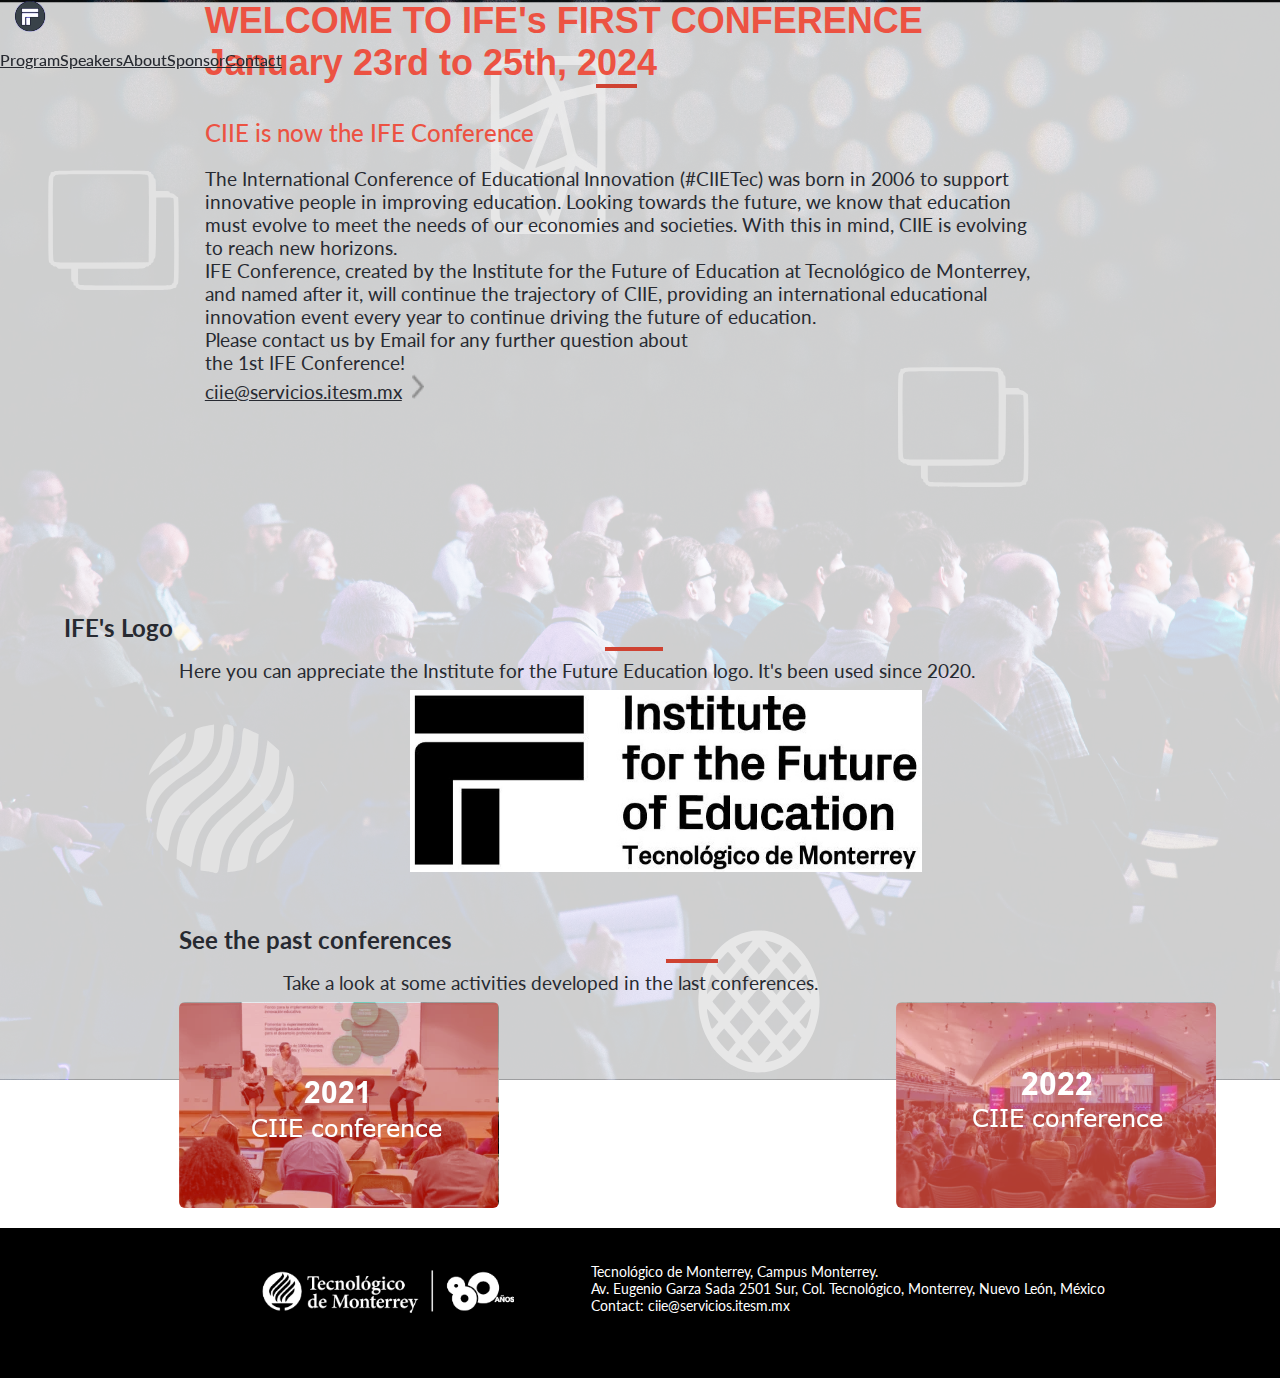
==== commit 45012255: "Add & delete images; edit Js, HTML & CSS files to correct required changes." ====
--- a/about.html
+++ b/about.html
@@ -46,31 +46,35 @@
 
   <div class="photo"></div>
   <header>
-    <p class="p-red">Institute for the Future of Education</p>
+    <p class="p-red2">Institute for the Future of Education</p>
     <h1 class="cocogoose">WELCOME TO IFE's FIRST CONFERENCE<br>January 23rd to 25th, 2024</h1>
+    <hr class="hr-home2"/>
     <h2 class="h2-red">CIIE is now the IFE Conference</h2>
     <p class="text-center mt-sm-5 mt-md-5">The International Conference of Educational Innovation (#CIIETec) was born in 2006 to support innovative people in improving education. Looking towards the future, we know that education must evolve to meet the needs of our economies and societies. With this in mind, CIIE is evolving to reach new horizons.</p>
     <p class="text-center">IFE Conference, created by the Institute for the Future of Education at Tecnológico de Monterrey, and named after it, will continue the trajectory of CIIE, providing an international educational innovation event every year to continue driving the future of education.<br></p>
     <p class="text-center">Please contact us by Email for any further question about<br>the 1st IFE Conference!</p>
-    <p class="text-center fw-bold">ciie@servicios.itesm.mx</p>
+    <p class="text-center fw-bold"><u>ciie@servicios.itesm.mx</u><img class="vector" src="./images/vector-desktop.png" width="12px" height="25px"></p>
   </header>
   <section id="main" class="mb-5">
     <div>
       <h2 class="text-center mt-sm-5 mt-md-5 speak">IFE's Logo</h2>
+      <hr class="hr-home2"/>
       <p class="mt-sm-2 mt-md-2 text-center card-text2">Here you can appreciate the Institute for the Future Education logo. It's been used since 2020.</p>
-      <img class="ife-logo-blue-img" src="./images/ife-logo.webp" width="50%" height="auto"/>
+      <img class="ife-logo-blue-img" src="./images/logo-ife-white.jpg" width="50%" height="auto"/>
     </div>
-    <div>
+    <div class="conf2">
       <h2 class="text-center mt-sm-5 mt-md-5 speak">See the past conferences</h2>
+      <hr class="hr-home2"/>
       <p class="mt-sm-2 mt-md-2 text-center card-text2">Take a look at some activities developed in the last conferences.</p>
-      <div>
-        <img class="ife1-img" src="./images/img-ife1-red.PNG" width="70%" height="auto"/>
-        <img class="ife1-img" src="./images/img-ife2-red.PNG" width="70%" height="auto"/>
+      <div class="div-photos">
+        <img class="ife1-img" src="./images/img-ife1b-red.png" width="" height="auto"/>
+        <img class="ife1-img" src="./images/img-ife2b-red.png" width="" height="auto"/>
       </div>
     </div>
   </section>
   <section id="partner" class="bg-dark mb-sm-5">
     <h2 class="text-center h2-red mt-sm-5">Partners</h2>
+    <hr class="hr-home2"/>
     <div class="row2">
       <img src="./images/partner1.PNG" width="90px" height="auto" class="partners">
       <img src="./images/partner2.PNG" width="90px" height="auto" class="partners">
--- a/css/styles.css
+++ b/css/styles.css
@@ -133,10 +133,11 @@
 
 .speak {
   padding-top: 30px;
-  padding-bottom: 20px;
+  padding-bottom: 5px;
   color: #272a31;
 }
 
+/* MOBILE version */
 @media only screen and (max-width: 767px) {
   body {
     background-image: url('../images/conference3.svg');
@@ -145,8 +146,24 @@
     background-position: 0 -680px;
   }
 
+  #speakers {
+    padding-bottom: 30px;
+  }
+
+  .hr-home2 {
+    border-top: solid 4px #cf4232;
+    width: 5%;
+    margin-left: 47%;
+  }
+
   .logo-ife {
     display: none;
+  }
+
+  .vector {
+    margin-left: 10px;
+    width: 8px;
+    height: 17px;
   }
 
   .overlay {
@@ -208,7 +225,8 @@
     background-color: transparent;
   }
 
-  .p-red {
+  .p-red,
+  .p-red2 {
     color: #ec5242;
     padding-top: 30px;
     padding-bottom: 20px;
@@ -221,7 +239,7 @@
     width: 90%;
     display: flex;
     padding: 2px;
-    margin-bottom: 15px;
+    margin-bottom: 4px;
     background-color: #38393d;
     border-radius: 4px;
   }
@@ -232,9 +250,9 @@
   }
 
   .col1 {
-    padding-top: 15px;
-    padding-left: 5px;
-    width: 20%;
+    padding-top: 10px;
+    padding-left: 10px;
+    width: 25%;
     vertical-align: middle;
   }
 
@@ -246,6 +264,8 @@
 
   .col3 {
     width: 50%;
+    padding-top:8px;
+    padding-bottom:8px;
   }
 
   .div1 h3 {
@@ -263,12 +283,18 @@
 
   .card-text {
     padding-left: 6px;
+    padding-right: 6px;
+    line-height: 1.2 em;
   }
 
   .card-text2 {
     width: 80%;
     margin-left: auto;
     margin-right: auto;
+  }
+
+  .link-whole-prog {
+    display: none;
   }
 
   .hmb-btn-img {
@@ -288,8 +314,8 @@
   .icon3,
   .icon4,
   .icon5 {
-    width: 50%;
-    height: 50%;
+    width: 70%;
+    height: 70%;
   }
 
   .para2 {
@@ -326,6 +352,12 @@
     max-width: 35%;
   }
 
+  .conf2 {
+    width: 90%;
+    margin-left: 10%;
+    margin-right:10%;
+  }
+
   .ife-logo-img {
     margin: 8px 5px 20px 5px;
   }
@@ -366,15 +398,17 @@
   }
 
   .div1-sp {
-    width: 30%;
+    width: 50%;
+    height: 90%;
     margin-left: 10px;
-    height: auto;
-    padding-left: 10px;
+    max-width: 60%;
+    min-width: 40%;
+    /* padding-left: 10px;
     padding-top: 10px;
     background-image: url('../images/chess.png');
     background-repeat: no-repeat;
     background-size: 40%;
-    background-position: 0% 0%;
+    background-position: 0% 0%; */
   }
 
   .div2-sp {
@@ -386,8 +420,8 @@
   }
 
   .photo-sp {
-    padding-top: 3px;
-    padding-left: 3px;
+    /* padding-top: 3px;
+    padding-left: 3px; */
     width: 70%;
     height: 70%;
   }
@@ -423,39 +457,43 @@
   }
 
   .see-more {
-    width: 80%;
+    width: 95%;
     margin-top: 20px;
-    margin-left: 10%;
+    margin-left: 2.5%;
     padding: 8px;
     border-radius: 8px;
-    border: solid 1px #38393d;
+    border: solid 1px #d3d3d3;
+    background-color: #fff;
     text-align: center;
   }
 
   .see-more:hover {
     border: solid 1px #ec5242;
+    background-color: #fff;
     color: #ec5242;
     font-weight: bold;
   }
 
   .see-less {
-    width: 80%;
+    width: 95%;
     margin-top: 20px;
-    margin-left: 10%;
+    margin-left: 2.5%;
     padding: 8px;
     border-radius: 8px;
-    border: solid 1px #38393d;
+    border: solid 1px #d3d3d3;
+    background-color: #fff;
     text-align: center;
   }
 
   .see-less:hover {
     border: solid 1px #ec5242;
     color: #ec5242;
+    background-color: #fff;
     font-weight: bold;
   }
 
   .sp {
-    padding-left: 43%;
+    padding-left: 48%;
   }
 
   #partner-i {
@@ -467,6 +505,7 @@
   }
 }
 
+/* DESKTOP VERSION*/
 @media only screen and (min-width: 768px) {
   body {
     background-image: url('../images/conference3.svg');
@@ -484,6 +523,26 @@
     font-size: 1.2rem;
   }
 
+  .hr-home2 {
+    border-top: solid 4px #cf4232;
+    width: 5%;
+    margin-left: 47%;
+  }
+
+  .h2-white {
+      padding-bottom: 5px;
+  }
+
+  #program {
+    width: 100%;
+  }
+
+  .speak {
+    padding-top: 30px;
+    padding-bottom: 5px;
+    color: #272a31;
+  }
+
   #partner {
     display: none;
   }
@@ -499,6 +558,15 @@
 
   #main {
     margin-top: 180px;
+    width: 90%;
+    margin-left: auto;
+    margin-right: auto;
+  }
+
+  .vector {
+    margin-left: 10px;
+    width: 12px;
+    height: 25px;
   }
 
   .overlay {
@@ -527,6 +595,7 @@
 
   .row1 {
     display: flex;
+    margin-bottom: 35px;
   }
 
   .row2 {
@@ -544,12 +613,16 @@
     font-weight: 500;
   }
 
+  .p-red2 {
+    display: none;
+  }
+
   .icon1,
   .icon2,
   .icon3,
   .icon4,
   .icon5 {
-    width: 50%;
+    width: 90%;
     height: auto;
   }
 
@@ -573,13 +646,15 @@
   .list-group {
     margin-left: 5%;
     margin-right: 5%;
-    gap: 2%;
+    gap: 3px;
   }
 
   .div1 {
     width: 18%;
     padding-top: 4px;
     padding-bottom: 4px;
+    /* padding-left: 4px;
+    padding-right: 4px; */
     background-color: #38393d;
     border-radius: 4px;
   }
@@ -590,7 +665,19 @@
   }
 
   .btn-red {
-    margin: 20px 32% 40px 41%;
+    display: none;
+    /* margin: 20px 32% 40px 41%; */
+  }
+
+  .link-whole-prog {
+    text-align: center;
+    padding-bottom: 35px;
+    /* margin-top: 25px;
+    margin-bottom: 25px; */
+  }
+
+  .link-whole-prog a {
+    color: #fff;
   }
 
   .partners {
@@ -620,14 +707,16 @@
   }
 
   .div1-sp {
-    width: 30%;
-    height: auto;
-    padding-left: 10px;
+    width: 60%;
+    height: 90%;
+    max-width: 80%;
+    min-width: 60%;
+    /* padding-left: 10px;
     padding-top: 10px;
     background-image: url('../images/chess.png');
     background-repeat: no-repeat;
     background-size: 40%;
-    background-position: 0% 0%;
+    background-position: 0% 0%; */
   }
 
   .div2-sp {
@@ -639,10 +728,13 @@
   }
 
   .photo-sp {
-    padding-top: 3px;
-    padding-left: 3px;
     width: 70%;
     height: 70%;
+  }
+
+  .div-photos {
+    display: flex;
+    justify-content: space-between;
   }
 
   .name-sp {
@@ -663,19 +755,29 @@
     margin-bottom: 2px;
   }
 
+  .conf2 {
+    width: 90%;
+    margin-left: 10%;
+    margin-right:10%;
+  }
+
   .ife-logo-img {
     max-width: 40%;
-    margin: 8px 28% 20px 28%;
+    margin: 8px 28% 20px 0;
   }
 
   .ife-logo-blue-img {
-    margin: 8px 20% 20px 25%;
+    width: 40vw;
+    margin-top: 8px;
+    margin-right: 30%; 
+    margin-bottom: 20px;
+    margin-left: 30%;
   }
 
   .ife1-img {
-    max-width: 60%;
+    /* max-width: 60%; */
     border-radius: 6px;
-    margin: 8px 24% 20px 20%;
+    margin: 8px 0 20px 0;
   }
 
   .para4 {
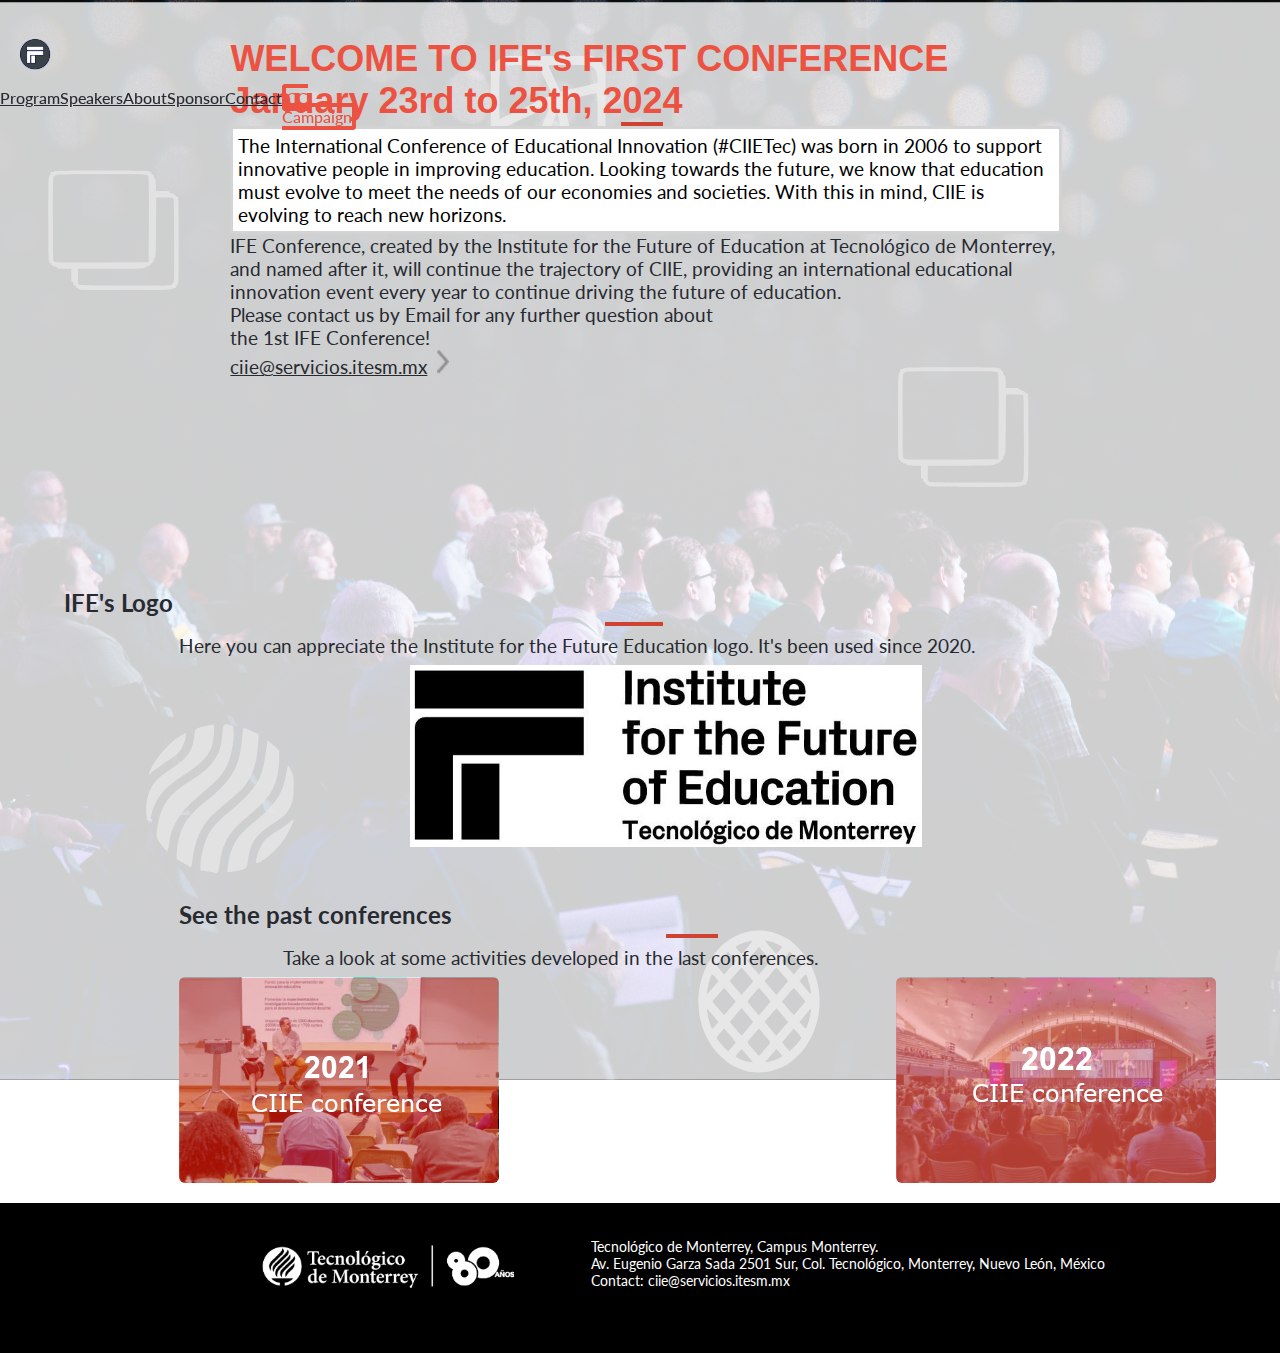
==== commit a8df0ffd: "Edit css, html & js files, to make required changes in index & about pages." ====
--- a/about.html
+++ b/about.html
@@ -26,20 +26,22 @@
         <img class="cancel1" alt="menu-cancel" width="24px" height="24px" src="images/cancel1.png">
       </div>
       <ul class="overlay-ul">
-        <li class="overlay-li"><a class="a-li" href="index.html#program">Program</a></li>
-        <li class="overlay-li"><a class="a-li" href="index.html#speakers">Speakers</a></li>
-        <li class="overlay-li"><a class="a-li" href="about.html">About</a></li>
-        <li class="overlay-li"><a class="a-li" href="index.html#">Sponsor</a></li>
-        <li class="overlay-li"><a class="a-li" href="index.html#">Contact</a></li>
+        <li class="overlay-li"><a class="a-li lato" href="index.html#">Home</a></li>
+        <li class="overlay-li"><a class="a-li lato" href="index.html#program">Program</a></li>
+        <li class="overlay-li"><a class="a-li lato" href="index.html#speakers">Speakers</a></li>
+        <li class="overlay-li"><a class="a-li lato" href="about.html">About</a></li>
+        <li class="overlay-li"><a class="a-li lato" href="index.html#">Sponsor</a></li>
+        <li class="overlay-li"><a class="a-li lato" href="index.html#">Contact</a></li>
       </ul>
     </div>
     <div class="collapse navbar-collapse justify-content-end" id="collapsibleNavbar">
       <ul class="list-unstyled d-flex">
-        <li class="nav-link"><a class="text-decoration-none p-3 a-menu" href="index.html#program">Program</a></li>
-        <li class="nav-link"><a class="text-decoration-none p-3 a-menu" href="index.html#speakers">Speakers</a></li>
-        <li class="nav-link"><a class="text-decoration-none p-3 a-menu" href="about.html">About</a></li>
-        <li class="nav-link"><a class="text-decoration-none p-3 a-menu" href="index.html#">Sponsor</a></li>
-        <li class="nav-link"><a class="text-decoration-none p-3 a-menu" href="index.html#">Contact</a></li>
+        <li class="nav-link"><a class="text-decoration-none p-1 a-menu" href="index.html#program">Program</a></li>
+        <li class="nav-link"><a class="text-decoration-none p-1 a-menu" href="index.html#speakers">Speakers</a></li>
+        <li class="nav-link"><a class="text-decoration-none p-1 a-menu" href="about.html">About</a></li>
+        <li class="nav-link"><a class="text-decoration-none p-1 a-menu" href="index.html#">Sponsor</a></li>
+        <li class="nav-link"><a class="text-decoration-none p-1 a-menu" href="index.html#">Contact</a></li>
+        <li class="nav-link"><a class="text-decoration-none p-1 a-menub" role="link" aria-disabled="true">CC Campaign</a></li>
       </ul>
     </div>
   </nav>
@@ -49,8 +51,8 @@
     <p class="p-red2">Institute for the Future of Education</p>
     <h1 class="cocogoose">WELCOME TO IFE's FIRST CONFERENCE<br>January 23rd to 25th, 2024</h1>
     <hr class="hr-home2"/>
-    <h2 class="h2-red">CIIE is now the IFE Conference</h2>
-    <p class="text-center mt-sm-5 mt-md-5">The International Conference of Educational Innovation (#CIIETec) was born in 2006 to support innovative people in improving education. Looking towards the future, we know that education must evolve to meet the needs of our economies and societies. With this in mind, CIIE is evolving to reach new horizons.</p>
+    <!-- <h2 class="h2-red">CIIE is now the IFE Conference</h2> -->
+    <p class="text-center mt-sm-5 mt-md-5 para6">The International Conference of Educational Innovation (#CIIETec) was born in 2006 to support innovative people in improving education. Looking towards the future, we know that education must evolve to meet the needs of our economies and societies. With this in mind, CIIE is evolving to reach new horizons.</p>
     <p class="text-center">IFE Conference, created by the Institute for the Future of Education at Tecnológico de Monterrey, and named after it, will continue the trajectory of CIIE, providing an international educational innovation event every year to continue driving the future of education.<br></p>
     <p class="text-center">Please contact us by Email for any further question about<br>the 1st IFE Conference!</p>
     <p class="text-center fw-bold"><u>ciie@servicios.itesm.mx</u><img class="vector" src="./images/vector-desktop.png" width="12px" height="25px"></p>
--- a/css/styles.css
+++ b/css/styles.css
@@ -36,21 +36,27 @@
 }
 
 .a-menu:hover {
-  color: rgb(250, 116, 7);
-  background-color: #fdf5e6;
+  /* color: rgb(250, 116, 7); */
+  color: #ec5242;
+  /* background-color: #fdf5e6; */
+  border: 4px solid #ec5242;
+  border-radius: 4px;
 }
 
 .a-menu:active {
   color: #ec5242;
+  border: 4px solid #ec5242;
+  border-radius: 4px;
 }
 
 .nav-link:hover {
   color: rgb(250, 116, 7);
 }
 
-header {
-  width: 65%;
-  margin: 0% 20% 5% 16%;
+.a-menub {
+  color: #ec5242;
+  border: 4px solid #ec5242;
+  border-radius: 4px;
 }
 
 h1 {
@@ -60,7 +66,7 @@
 }
 
 p {
-  font-size: 0.9rem;
+  font-size: 1rem;
   font-weight: 400;
   color: #272a31;
 }
@@ -72,7 +78,10 @@
 
 #program {
   box-sizing: border-box;
-  background-color: #272a31;
+  /* background-color: #272a31; */
+  background-image: url('../images/mosaic1.png');
+  background-repeat: repeat;
+  background-size: 2%;
   width: 100%;
 }
 
@@ -146,8 +155,29 @@
     background-position: 0 -680px;
   }
 
+  header {
+    width: 98%;
+    margin: 3% 1% 5% 1%;
+  }
+
   #speakers {
     padding-bottom: 30px;
+  }
+
+  .para5 {
+    border: 3px solid #fff;
+    border-radius: 4px;
+    background-color: #d3d3d3;
+    padding: 5px;
+  }
+
+  .para6 {
+    color: #000;
+    border: 3px solid #d3d3d3;
+    border-radius: 4px;
+    background-color: #fff;
+    padding: 5px;
+    width: 100%;
   }
 
   .hr-home2 {
@@ -523,6 +553,11 @@
     font-size: 1.2rem;
   }
 
+  header {
+    width: 65%;
+    margin: 3% 17% 5% 18%;
+  }
+
   .hr-home2 {
     border-top: solid 4px #cf4232;
     width: 5%;
@@ -530,11 +565,14 @@
   }
 
   .h2-white {
-      padding-bottom: 5px;
+      padding-bottom: 0px;
   }
 
   #program {
     width: 100%;
+    background-image: url('../images/mosaic1.png');
+    background-repeat: repeat;
+    background-size: 2%;
   }
 
   .speak {
@@ -561,6 +599,21 @@
     width: 90%;
     margin-left: auto;
     margin-right: auto;
+  }
+
+  .para5 {
+    border: 3px solid #fff;
+    border-radius: 4px;
+    background-color: #d3d3d3;
+    padding: 5px;
+  }
+
+  .para6 {
+    color: #000;
+    border: 3px solid #d3d3d3;
+    border-radius: 4px;
+    background-color: #fff;
+    padding: 5px;
   }
 
   .vector {
@@ -646,7 +699,7 @@
   .list-group {
     margin-left: 5%;
     margin-right: 5%;
-    gap: 3px;
+    gap: 4px;
   }
 
   .div1 {
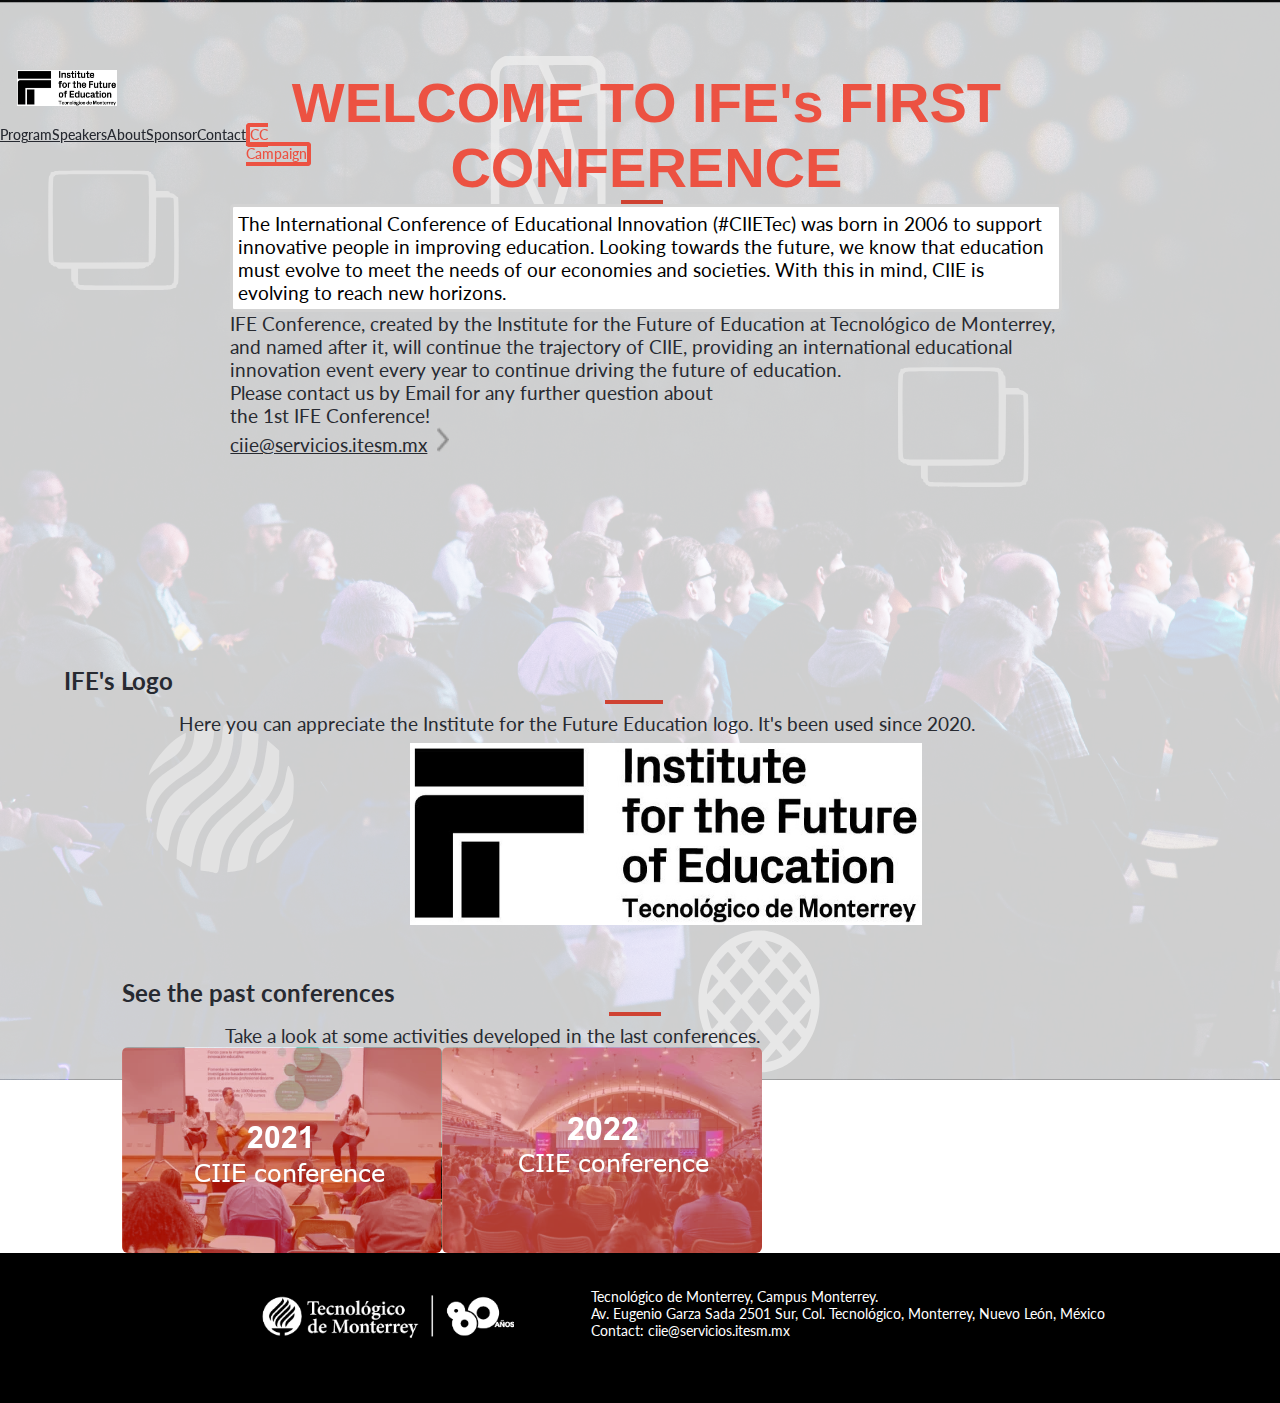
==== commit a2b1e55e: "Edit CSS & HTML files in home and about pages, to correct required changes." ====
--- a/about.html
+++ b/about.html
@@ -18,8 +18,9 @@
 <body>
   <nav class="navbar navbar-dark navbar-expand-md d-flex justify-content-between text-secondary mt-3">
     <div class="bar-mov ml-3">
-      <a class="fs-4 text-decoration-none logo-ife" href="index.html"><img src="./images/ife-favicon-black3.svg" width="32px" height="auto"></a>
+      <a class="fs-4 text-decoration-none logo-ife" href="#" tabindex="0"><img src="./images/logo-ife-white.jpg" width="100px" height="36px"></a>
       <a class="hmb-menu" href="#"><img src="./images/hamburger-menu-gray.svg" width="24px" height="auto"></a>
+      <a class="fs-4 text-decoration-none logo-ife2" href="#" tabindex="0"><img src="./images/logo-ife-white.jpg" width="126px" height="45px"></a>
     </div>
     <div class="overlay">
       <div class="toolbar-2">
@@ -36,12 +37,12 @@
     </div>
     <div class="collapse navbar-collapse justify-content-end" id="collapsibleNavbar">
       <ul class="list-unstyled d-flex">
-        <li class="nav-link"><a class="text-decoration-none p-1 a-menu" href="index.html#program">Program</a></li>
-        <li class="nav-link"><a class="text-decoration-none p-1 a-menu" href="index.html#speakers">Speakers</a></li>
-        <li class="nav-link"><a class="text-decoration-none p-1 a-menu" href="about.html">About</a></li>
-        <li class="nav-link"><a class="text-decoration-none p-1 a-menu" href="index.html#">Sponsor</a></li>
-        <li class="nav-link"><a class="text-decoration-none p-1 a-menu" href="index.html#">Contact</a></li>
-        <li class="nav-link"><a class="text-decoration-none p-1 a-menub" role="link" aria-disabled="true">CC Campaign</a></li>
+        <li class="nav-link"><a class="text-decoration-none a-menu" href="index.html#program">Program</a></li>
+        <li class="nav-link"><a class="text-decoration-none a-menu" href="index.html#speakers">Speakers</a></li>
+        <li class="nav-link"><a class="text-decoration-none a-menu" href="about.html">About</a></li>
+        <li class="nav-link"><a class="text-decoration-none a-menu" href="index.html#">Sponsor</a></li>
+        <li class="nav-link"><a class="text-decoration-none a-menu" href="index.html#">Contact</a></li>
+        <li class="nav-link"><a class="text-decoration-none a-menub" role="link" aria-disabled="true">CC Campaign</a></li>
       </ul>
     </div>
   </nav>
@@ -49,7 +50,7 @@
   <div class="photo"></div>
   <header>
     <p class="p-red2">Institute for the Future of Education</p>
-    <h1 class="cocogoose">WELCOME TO IFE's FIRST CONFERENCE<br>January 23rd to 25th, 2024</h1>
+    <h1 class="cocogoose2">WELCOME TO IFE's FIRST CONFERENCE</h1>
     <hr class="hr-home2"/>
     <!-- <h2 class="h2-red">CIIE is now the IFE Conference</h2> -->
     <p class="text-center mt-sm-5 mt-md-5 para6">The International Conference of Educational Innovation (#CIIETec) was born in 2006 to support innovative people in improving education. Looking towards the future, we know that education must evolve to meet the needs of our economies and societies. With this in mind, CIIE is evolving to reach new horizons.</p>
@@ -78,12 +79,11 @@
     <h2 class="text-center h2-red mt-sm-5">Partners</h2>
     <hr class="hr-home2"/>
     <div class="row2">
-      <img src="./images/partner1.PNG" width="90px" height="auto" class="partners">
-      <img src="./images/partner2.PNG" width="90px" height="auto" class="partners">
-      <img src="./images/partner3.PNG" width="90px" height="auto" class="partners">
-      <img src="./images/partner4.PNG" width="90px" height="auto" class="partners">
-      <img src="./images/partner5.PNG" width="90px" height="auto" class="partners">
-      <img src="./images/partner6.PNG" width="90px" height="auto" class="partners">
+      <img src="./images/partner1-desktop-mozilla.png" width="20%" height="auto" class="partners">
+      <img src="./images/partner2-desktop-googlekorea.png" width="20%" height="auto" class="partners">
+      <img src="./images/partner3-desktop-naver.png" width="20%" height="auto" class="partners">
+      <img src="./images/partner4-desktop-daumkakaologo.png" width="20%" height="auto" class="partners">
+      <img src="./images/partner5-desktop-airbnb.png" width="20%" height="auto" class="partners">
     </div>
   </section>
   <section id="footer" class="bg-sm-white bg-md-dark">
--- a/css/styles.css
+++ b/css/styles.css
@@ -18,6 +18,10 @@
 
 a {
   color: #272a31;
+}
+
+button {
+  font-family: 'Lato', sans-serif;
 }
 
 .lato {
@@ -33,18 +37,21 @@
 
 .a-menu {
   color: #272a31;
+  font-size: 0.85rem;
 }
 
 .a-menu:hover {
   /* color: rgb(250, 116, 7); */
   color: #ec5242;
   /* background-color: #fdf5e6; */
+  font-size: 0.85rem;
   border: 4px solid #ec5242;
   border-radius: 4px;
 }
 
 .a-menu:active {
   color: #ec5242;
+  font-size: 0.85rem;
   border: 4px solid #ec5242;
   border-radius: 4px;
 }
@@ -55,6 +62,7 @@
 
 .a-menub {
   color: #ec5242;
+  font-size: 0.85rem;
   border: 4px solid #ec5242;
   border-radius: 4px;
 }
@@ -101,10 +109,6 @@
   margin-top: 50px;
 }
 
-.cocogoose {
-  font-family: 'COCOGOOSE', sans-serif;
-}
-
 .h2-red {
   color: #ec5242;
   padding-top: 30px;
@@ -112,32 +116,16 @@
   font-weight: 500;
 }
 
-.h2-white {
-  color: #fff;
-  padding-top: 30px;
-  padding-bottom: 20px;
-  font-weight: 500;
-}
-
 .h2-gray {
   color: #aaa9a9;
   padding-top: 30px;
-  padding-bottom: 20px;
+  padding-bottom: 0;
   font-weight: 500;
 }
 
 .icons {
   color: #fff;
   width: 50%;
-}
-
-.btn-red {
-  margin: 20px 22% 40px 25%;
-  padding: 12px;
-  border-radius: 4px;
-  background-color: #ec5242;
-  color: #fff;
-  font-weight: 400;
 }
 
 .speak {
@@ -156,15 +144,29 @@
   }
 
   header {
-    width: 98%;
-    margin: 3% 1% 5% 1%;
+    width: 94%;
+    margin: 3% 3% 5% 3%;
   }
 
   #speakers {
     padding-bottom: 30px;
   }
 
+  .cocogoose {
+    font-family: 'COCOGOOSE', sans-serif;
+    font-size: 3rem;
+    /* margin-top: 10px; */
+  }
+
+  .cocogoose2 {
+    font-family: 'COCOGOOSE', sans-serif;
+    font-size: 3rem;
+    /* margin-top: 70px; */
+    text-align: center;
+  }
+
   .para5 {
+    font-weight: 400;
     border: 3px solid #fff;
     border-radius: 4px;
     background-color: #d3d3d3;
@@ -186,8 +188,20 @@
     margin-left: 47%;
   }
 
+  .h2-white {
+    color: #fff;
+    padding-top: 30px;
+    padding-bottom: 0;
+    font-weight: 500;
+  }
+
   .logo-ife {
     display: none;
+  }
+
+  .logo-ife2 {
+    display: block;
+    padding-left: 24vw;
   }
 
   .vector {
@@ -243,6 +257,7 @@
   }
 
   .hmb-menu {
+    padding-top: 7px;
     display: block;
   }
 
@@ -255,13 +270,23 @@
     background-color: transparent;
   }
 
-  .p-red,
-  .p-red2 {
+  .p-red {
+    font-weight: 400;
     color: #ec5242;
     padding-top: 30px;
-    padding-bottom: 20px;
+    padding-bottom: 5px;
     font-size: 1.5em;
-    font-weight: 500;
+    margin-bottom: 8px;
+  }
+
+  .p-red2 {
+    font-weight: 400;
+    color: #ec5242;
+    padding-top: 30px;
+    padding-bottom: 5px;
+    font-size: 1.5em;
+    margin-bottom: 8px;
+    text-align: center;
   }
 
   .div1 {
@@ -270,7 +295,8 @@
     display: flex;
     padding: 2px;
     margin-bottom: 4px;
-    background-color: #38393d;
+    /* background-color: #38393d; */
+    background-color: rgba(56, 57, 61, 0.7);
     border-radius: 4px;
   }
 
@@ -306,6 +332,34 @@
     font-size: 0.8rem;
   }
 
+  .cotainer1 {
+    width: 80%;
+    margin-left: 10%;
+    margin-right: 10%;
+  }
+  .btn-red {
+    width: 60%;
+    margin-top: 20px;
+    margin-bottom: 40px;
+    margin-left: 20%;
+    margin-right: 20%;
+    padding: 12px;
+    border-radius: 4px;
+    background-color: #ec5242;
+    color: #fff;
+    font-weight: 400;
+  }
+
+  .btn-arrow {
+    margin-left: 10px;
+  }
+
+  .btn-arrow2 {
+    transform: rotate(180deg);
+    margin-left: 10px;
+    margin-top: 5px;
+  }
+
   .card-title {
     padding-right: 4px;
     color: #ec5242;
@@ -336,7 +390,7 @@
     margin-left: auto;
     margin-right: auto;
     display: flex;
-    justify-content: space-between;
+    justify-content:flex-start;
   }
 
   .icon1,
@@ -379,13 +433,13 @@
   .partners {
     padding: 0.4rem;
     border-radius: 8px;
-    max-width: 35%;
+    /* max-width: 35%; */
   }
 
   .conf2 {
     width: 90%;
-    margin-left: 10%;
-    margin-right:10%;
+    margin-left: 5%;
+    margin-right:5%;
   }
 
   .ife-logo-img {
@@ -397,7 +451,8 @@
   }
 
   .ife1-img {
-    margin: 8px 5% 20px 14%;
+    width: 90%;
+    margin: 8px 5% 20px 5%;
     border-radius: 4px;
   }
 
@@ -491,6 +546,8 @@
     margin-top: 20px;
     margin-left: 2.5%;
     padding: 8px;
+    color: #272a31;
+    font-weight: 500;
     border-radius: 8px;
     border: solid 1px #d3d3d3;
     background-color: #fff;
@@ -509,6 +566,8 @@
     margin-top: 20px;
     margin-left: 2.5%;
     padding: 8px;
+    color: #272a31;
+    font-weight: 500;
     border-radius: 8px;
     border: solid 1px #d3d3d3;
     background-color: #fff;
@@ -558,6 +617,23 @@
     margin: 3% 17% 5% 18%;
   }
 
+  .cocogoose {
+    font-family: 'COCOGOOSE', sans-serif;
+    font-size: 3.2rem;
+    /* margin-top: 10px; */
+  }
+
+  .cocogoose2 {
+    font-family: 'COCOGOOSE', sans-serif;
+    font-size: 3.5rem;
+    margin-top: 70px;
+    text-align: center;
+  }
+
+  .logo-ife2 {
+    display: none;
+  }
+
   .hr-home2 {
     border-top: solid 4px #cf4232;
     width: 5%;
@@ -586,6 +662,7 @@
   }
 
   #partner-i {
+    width: 100%;
     display: block;
   }
 
@@ -602,6 +679,7 @@
   }
 
   .para5 {
+    font-weight: 400;
     border: 3px solid #fff;
     border-radius: 4px;
     background-color: #d3d3d3;
@@ -627,7 +705,7 @@
   }
 
   .collapse {
-    margin-right: 10%;
+    margin-right: 5%;
   }
 
   .hmb-menu {
@@ -647,13 +725,16 @@
   }
 
   .row1 {
+    /* width: 80%;
+    margi */
     display: flex;
     margin-bottom: 35px;
   }
 
   .row2 {
     width: 80%;
-    margin-left: 15%;
+    margin-left: 10%;
+    margin-right: 10%;
     display: flex;
     padding-bottom: 25px;
   }
@@ -661,9 +742,10 @@
   .p-red {
     color: #ec5242;
     padding-top: 30px;
-    padding-bottom: 20px;
+    padding-bottom: 5px;
     font-size: 2em;
-    font-weight: 500;
+    font-weight: 400;
+    margin-bottom: 8px;
   }
 
   .p-red2 {
@@ -685,7 +767,7 @@
   }
 
   .card-text {
-    font-size: small;
+    font-size: 0.6rem;
     font-weight: 200;
   }
 
@@ -697,18 +779,19 @@
   }
 
   .list-group {
-    margin-left: 5%;
-    margin-right: 5%;
+    width: 80%;
+    margin-left: 10%;
+    margin-right: 10%;
     gap: 4px;
   }
 
   .div1 {
-    width: 18%;
+    width: 100%;
     padding-top: 4px;
     padding-bottom: 4px;
     /* padding-left: 4px;
     padding-right: 4px; */
-    background-color: #38393d;
+    background-color: rgba(56, 57, 61, 0.7);
     border-radius: 4px;
   }
 
@@ -735,6 +818,7 @@
 
   .partners {
     padding: 0.6rem;
+    background-color: transparent;
   }
 
   .grid1 {
@@ -786,8 +870,10 @@
   }
 
   .div-photos {
-    display: flex;
-    justify-content: space-between;
+    width: 60%;
+    display: flex;
+    justify-content: space-around;
+
   }
 
   .name-sp {
@@ -810,8 +896,8 @@
 
   .conf2 {
     width: 90%;
-    margin-left: 10%;
-    margin-right:10%;
+    margin-left: 5%;
+    margin-right: 5%;
   }
 
   .ife-logo-img {
@@ -830,7 +916,8 @@
   .ife1-img {
     /* max-width: 60%; */
     border-radius: 6px;
-    margin: 8px 0 20px 0;
+    width: 60%;
+    /* margin: 8px 0 20px 0; */
   }
 
   .para4 {
@@ -859,9 +946,11 @@
   }
 
   .col3 {
-    width: 70%;
-    padding-left: 20px;
+    width: 90%;
+    padding-left: 15px;
+    padding-right: 6px;
     padding-bottom: 8px;
+    text-align: center;
   }
 
   .div1 h3 {
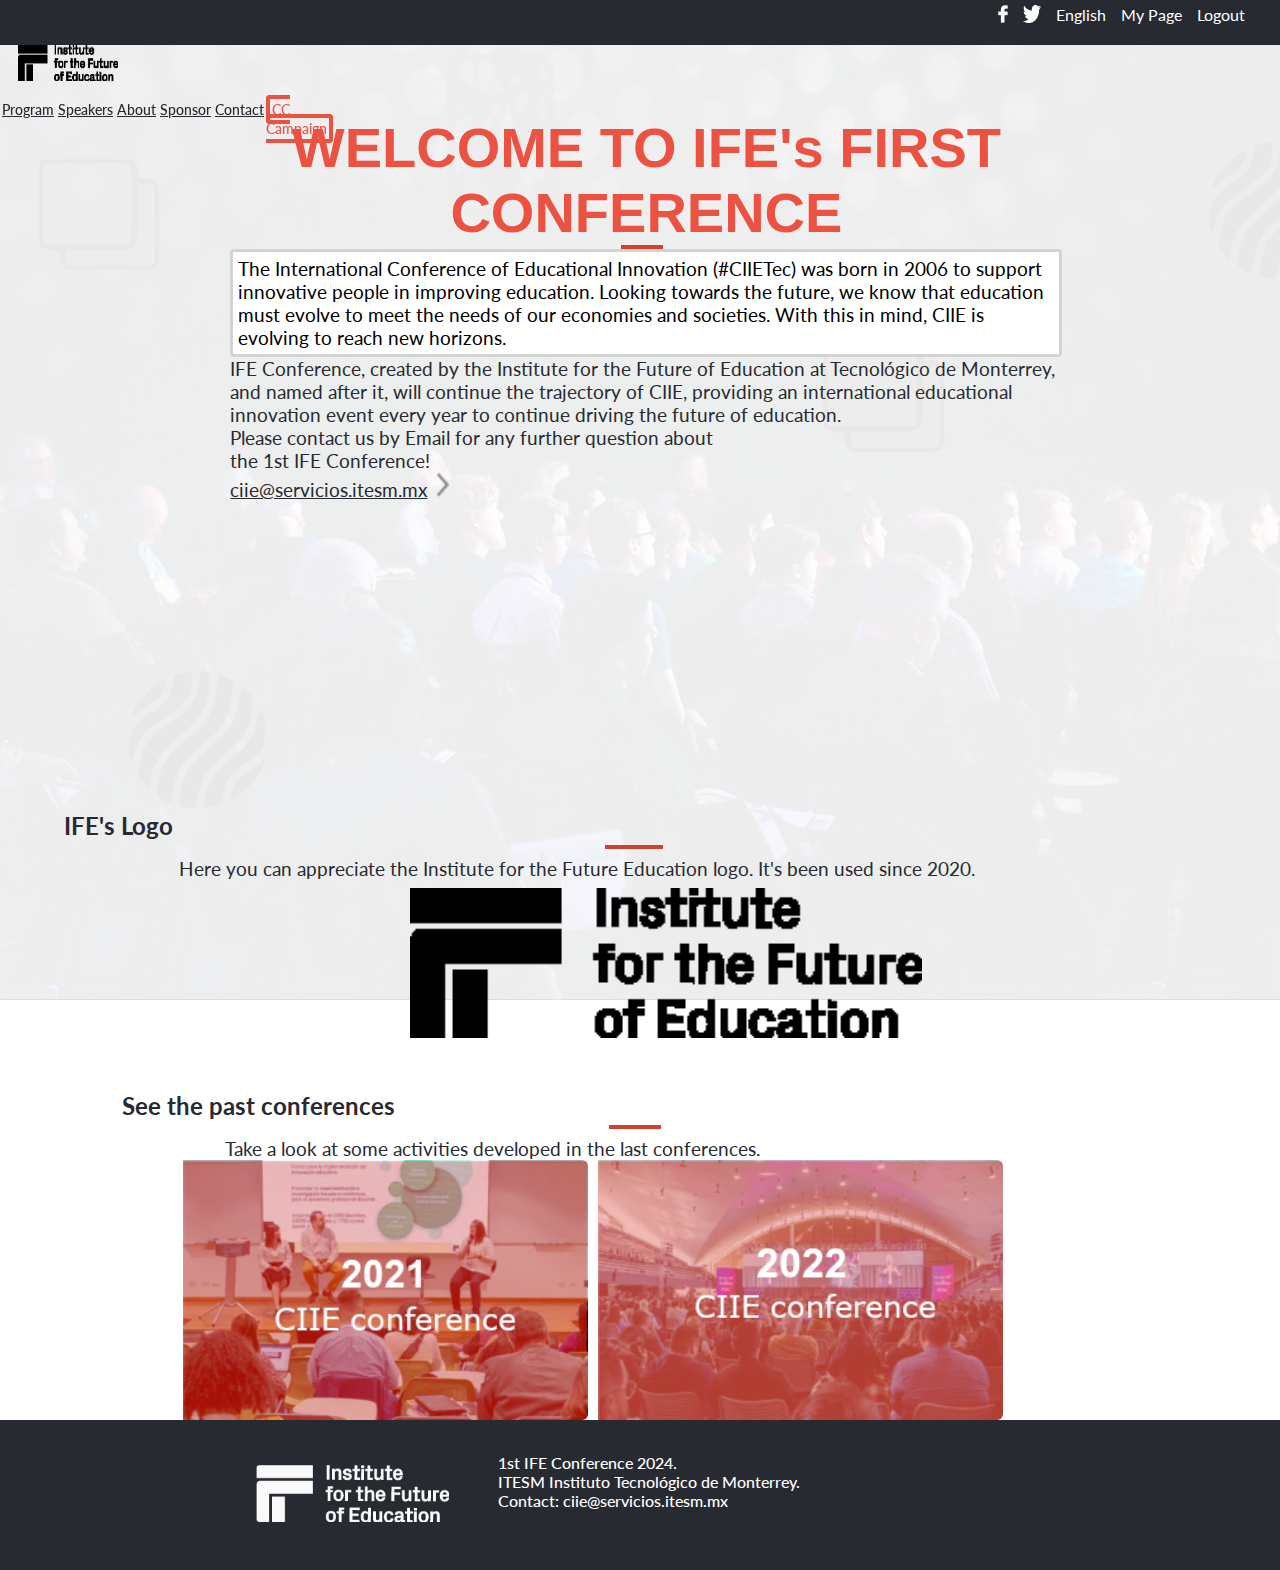
==== commit f8e3d204: "Edit css, js & html files to correct required changes; add & change images." ====
--- a/about.html
+++ b/about.html
@@ -16,11 +16,18 @@
 </head>
 
 <body>
+  <div class="topbar">
+    <a href="https://facebook.com" class="options" rel="noopener noreferrer" target="_blank"><img src="./images/facebook-topbar.png" alt="facebook logo" class="tb-facebook" width="11px" height="18px"></a>
+    <a href="https://twitter.com" class="options" rel="noopener noreferrer" target="_blank"><img src="./images/twitter-topbar.png" alt="twitter logo" class="tb-twitter" width="18px" height="18px"></a>
+    <a href="" class="options">English</a>
+    <a href="" class="options">My Page</a>
+    <a href="" class="options">Logout</a>
+  </div>
   <nav class="navbar navbar-dark navbar-expand-md d-flex justify-content-between text-secondary mt-3">
     <div class="bar-mov ml-3">
-      <a class="fs-4 text-decoration-none logo-ife" href="#" tabindex="0"><img src="./images/logo-ife-white.jpg" width="100px" height="36px"></a>
+      <a class="fs-4 text-decoration-none logo-ife" href="index.html#" tabindex="0"><img src="./images/ife-logo-black-b.png" class="wo-bg" alt="ife logo" width="100px" height="36px"></a>
       <a class="hmb-menu" href="#"><img src="./images/hamburger-menu-gray.svg" width="24px" height="auto"></a>
-      <a class="fs-4 text-decoration-none logo-ife2" href="#" tabindex="0"><img src="./images/logo-ife-white.jpg" width="126px" height="45px"></a>
+      <a class="fs-4 text-decoration-none logo-ife2" href="index.html#" tabindex="0"><img src="./images/ife-logo-black-b.png" class="wo-bg" alt="ife logo" width="126px" height="45px"></a>
     </div>
     <div class="overlay">
       <div class="toolbar-2">
@@ -52,10 +59,9 @@
     <p class="p-red2">Institute for the Future of Education</p>
     <h1 class="cocogoose2">WELCOME TO IFE's FIRST CONFERENCE</h1>
     <hr class="hr-home2"/>
-    <!-- <h2 class="h2-red">CIIE is now the IFE Conference</h2> -->
-    <p class="text-center mt-sm-5 mt-md-5 para6">The International Conference of Educational Innovation (#CIIETec) was born in 2006 to support innovative people in improving education. Looking towards the future, we know that education must evolve to meet the needs of our economies and societies. With this in mind, CIIE is evolving to reach new horizons.</p>
-    <p class="text-center">IFE Conference, created by the Institute for the Future of Education at Tecnológico de Monterrey, and named after it, will continue the trajectory of CIIE, providing an international educational innovation event every year to continue driving the future of education.<br></p>
-    <p class="text-center">Please contact us by Email for any further question about<br>the 1st IFE Conference!</p>
+    <p class="text-center lines mt-sm-5 mt-md-5 para6">The International Conference of Educational Innovation (#CIIETec) was born in 2006 to support innovative people in improving education. Looking towards the future, we know that education must evolve to meet the needs of our economies and societies. With this in mind, CIIE is evolving to reach new horizons.</p>
+    <p class="text-center lines">IFE Conference, created by the Institute for the Future of Education at Tecnológico de Monterrey, and named after it, will continue the trajectory of CIIE, providing an international educational innovation event every year to continue driving the future of education.<br></p>
+    <p class="text-center lines">Please contact us by Email for any further question about<br>the 1st IFE Conference!</p>
     <p class="text-center fw-bold"><u>ciie@servicios.itesm.mx</u><img class="vector" src="./images/vector-desktop.png" width="12px" height="25px"></p>
   </header>
   <section id="main" class="mb-5">
@@ -63,15 +69,15 @@
       <h2 class="text-center mt-sm-5 mt-md-5 speak">IFE's Logo</h2>
       <hr class="hr-home2"/>
       <p class="mt-sm-2 mt-md-2 text-center card-text2">Here you can appreciate the Institute for the Future Education logo. It's been used since 2020.</p>
-      <img class="ife-logo-blue-img" src="./images/logo-ife-white.jpg" width="50%" height="auto"/>
+      <img class="ife-logo-blue-img" src="./images/ife-logo-black-b.png" alt="ife logo" width="50%" height="auto"/>
     </div>
     <div class="conf2">
       <h2 class="text-center mt-sm-5 mt-md-5 speak">See the past conferences</h2>
       <hr class="hr-home2"/>
       <p class="mt-sm-2 mt-md-2 text-center card-text2">Take a look at some activities developed in the last conferences.</p>
       <div class="div-photos">
-        <img class="ife1-img" src="./images/img-ife1b-red.png" width="" height="auto"/>
-        <img class="ife1-img" src="./images/img-ife2b-red.png" width="" height="auto"/>
+        <img class="ife1-img" src="./images/img-ife1b-red.png" alt="2021 conference" width="" height="auto"/>
+        <img class="ife1-img" src="./images/img-ife2b-red.png" alt="2022 conference" width="" height="auto"/>
       </div>
     </div>
   </section>
@@ -79,18 +85,19 @@
     <h2 class="text-center h2-red mt-sm-5">Partners</h2>
     <hr class="hr-home2"/>
     <div class="row2">
-      <img src="./images/partner1-desktop-mozilla.png" width="20%" height="auto" class="partners">
-      <img src="./images/partner2-desktop-googlekorea.png" width="20%" height="auto" class="partners">
-      <img src="./images/partner3-desktop-naver.png" width="20%" height="auto" class="partners">
-      <img src="./images/partner4-desktop-daumkakaologo.png" width="20%" height="auto" class="partners">
-      <img src="./images/partner5-desktop-airbnb.png" width="20%" height="auto" class="partners">
+      <img src="./images/partner1-desktop-mozilla.png" width="20%" height="auto" alt="mozilla logo" class="partners">
+      <img src="./images/partner2-desktop-googlekorea.png" width="20%" height="auto" alt="google logo" class="partners">
+      <img src="./images/partner3-desktop-naver.png" width="20%" height="auto" alt="naver logo" class="partners">
+      <img src="./images/partner4-desktop-daumkakaologo.png" width="20%" height="auto" alt="daumkakao logo" class="partners">
+      <img src="./images/partner5-desktop-airbnb.png" width="20%" height="auto" alt="airbnb logo" class="partners">
     </div>
   </section>
-  <section id="footer" class="bg-sm-white bg-md-dark">
+  <section id="footer" class="bg-sm-white">
     <div class="logo-tec-img">
-      <img class="ife2-img" src="./images/logo-tec2-blanco.PNG" width="80%" height="auto"/>
+      <img class="ife2-img" src="./images/ife-logo-white-b.png" alt="ife white logo" width="80%" height="auto"/>
+      <img class="ife3-img" src="./images/ife-logo-black-b.png" alt="ife black logo" width="80%" height="auto"/>
     </div>
-    <p class="para4">Tecnológico de Monterrey, Campus Monterrey.<br>Av. Eugenio Garza Sada 2501 Sur, Col. Tecnológico, Monterrey, Nuevo León, México<br>Contact: ciie@servicios.itesm.mx</p>
+    <p class="para7">1st IFE Conference 2024.<br>ITESM Instituto Tecnológico de Monterrey.<br>Contact: ciie@servicios.itesm.mx</p>
   </section>
   <script src="./js/mobile-menu.js"></script>
 </body>
--- a/css/styles.css
+++ b/css/styles.css
@@ -28,32 +28,26 @@
   font-family: 'Lato', sans-serif;
 }
 
-/* .photo {
-  margin-top: 100px;
-  margin-left: 2.5%;
-  margin-right: 2.5%;
-  width: 100%;
-} */
-
 .a-menu {
   color: #272a31;
-  font-size: 0.85rem;
+  font-size: 0.9rem;
+  padding: 2px;
 }
 
 .a-menu:hover {
-  /* color: rgb(250, 116, 7); */
   color: #ec5242;
-  /* background-color: #fdf5e6; */
-  font-size: 0.85rem;
+  font-size: 0.9rem;
   border: 4px solid #ec5242;
   border-radius: 4px;
+  padding: 2px;
 }
 
 .a-menu:active {
   color: #ec5242;
-  font-size: 0.85rem;
+  font-size: 0.9rem;
   border: 4px solid #ec5242;
   border-radius: 4px;
+  padding: 2px;
 }
 
 .nav-link:hover {
@@ -62,9 +56,10 @@
 
 .a-menub {
   color: #ec5242;
-  font-size: 0.85rem;
+  font-size: 0.9rem;
   border: 4px solid #ec5242;
   border-radius: 4px;
+  padding: 2px;
 }
 
 h1 {
@@ -86,7 +81,6 @@
 
 #program {
   box-sizing: border-box;
-  /* background-color: #272a31; */
   background-image: url('../images/mosaic1.png');
   background-repeat: repeat;
   background-size: 2%;
@@ -134,13 +128,36 @@
   color: #272a31;
 }
 
+.topbar {
+  font-family: 'Lato', sans-serif;
+  background-color: #272a31;
+  height: 35px;
+  color: #fff;
+  display: flex;
+  justify-content: flex-end;
+  padding-top: 5px;
+  padding-bottom: 5px;
+  padding-right: 20px;
+}
+
+.options {
+  padding-right: 15px;
+  color: #fff;
+  text-decoration: none;
+}
+
 /* MOBILE version */
 @media only screen and (max-width: 767px) {
   body {
-    background-image: url('../images/conference3.svg');
+    background-image: url('../images/conference5.svg');
     background-repeat: no-repeat;
-    background-size: 1500px 2324px;
-    background-position: 0 -680px;
+    background-size: 1500px 2334px;
+    background-position-x: -10px;
+    background-position-y: -690px;
+  }
+
+  .topbar {
+    display: none;
   }
 
   header {
@@ -155,13 +172,22 @@
   .cocogoose {
     font-family: 'COCOGOOSE', sans-serif;
     font-size: 3rem;
-    /* margin-top: 10px; */
+    background-image: url('../images/painting3.jpg');
+    background-repeat: no-repeat;
+    background-clip: padding-box;
+    -webkit-background-clip: text;
+    -webkit-text-fill-color: transparent;
+    -webkit-font-smoothing: antialiased;
+  }
+
+  .cocogoose3 {
+    font-family: 'COCOGOOSE', sans-serif;
+    font-size: 3.2rem;
   }
 
   .cocogoose2 {
     font-family: 'COCOGOOSE', sans-serif;
     font-size: 3rem;
-    /* margin-top: 70px; */
     text-align: center;
   }
 
@@ -295,7 +321,6 @@
     display: flex;
     padding: 2px;
     margin-bottom: 4px;
-    /* background-color: #38393d; */
     background-color: rgba(56, 57, 61, 0.7);
     border-radius: 4px;
   }
@@ -320,8 +345,8 @@
 
   .col3 {
     width: 50%;
-    padding-top:8px;
-    padding-bottom:8px;
+    padding-top: 8px;
+    padding-bottom: 8px;
   }
 
   .div1 h3 {
@@ -337,6 +362,7 @@
     margin-left: 10%;
     margin-right: 10%;
   }
+
   .btn-red {
     width: 60%;
     margin-top: 20px;
@@ -368,7 +394,7 @@
   .card-text {
     padding-left: 6px;
     padding-right: 6px;
-    line-height: 1.2 em;
+    line-height: 1.2em;
   }
 
   .card-text2 {
@@ -390,7 +416,7 @@
     margin-left: auto;
     margin-right: auto;
     display: flex;
-    justify-content:flex-start;
+    justify-content: flex-start;
   }
 
   .icon1,
@@ -421,25 +447,37 @@
     margin-right: auto;
   }
 
+  .para7 {
+    padding-top: 50px;
+    padding-bottom: 10px;
+    font-size: 1.1rem;
+    font-weight: 500;
+    width: 60%;
+    margin-left: 20px;
+    margin-right: auto;
+  }
+
   .row2 {
     width: 90%;
+    margin-left: 3%;
     padding-left: 8%;
     padding-right: 2%;
     padding-bottom: 5rem;
     display: flex;
-    flex-flow: wrap;
+    justify-content: space-around;
+    flex-wrap: wrap;
   }
 
   .partners {
     padding: 0.4rem;
     border-radius: 8px;
-    /* max-width: 35%; */
+    min-width: 30%;
   }
 
   .conf2 {
     width: 90%;
     margin-left: 5%;
-    margin-right:5%;
+    margin-right: 5%;
   }
 
   .ife-logo-img {
@@ -447,7 +485,7 @@
   }
 
   .ife-logo-blue-img {
-    margin: 8px 20% 20px 25%;
+    margin: 8px 25% 20px 22%;
   }
 
   .ife1-img {
@@ -457,12 +495,17 @@
   }
 
   .ife2-img {
-    margin: 8px 4% 20px 4%;
+    display: none;
+  }
+
+  .ife3-img {
+    width: 85%;
+    margin: 8px 5% 20px 10%;
     border-radius: 4px;
   }
 
   .logo-tec-img {
-    margin-top: 70px;
+    margin-top: 60px;
     margin-left: 15px;
     width: 45%;
   }
@@ -488,12 +531,6 @@
     margin-left: 10px;
     max-width: 60%;
     min-width: 40%;
-    /* padding-left: 10px;
-    padding-top: 10px;
-    background-image: url('../images/chess.png');
-    background-repeat: no-repeat;
-    background-size: 40%;
-    background-position: 0% 0%; */
   }
 
   .div2-sp {
@@ -505,8 +542,6 @@
   }
 
   .photo-sp {
-    /* padding-top: 3px;
-    padding-left: 3px; */
     width: 70%;
     height: 70%;
   }
@@ -592,15 +627,24 @@
   #footer-i {
     display: none;
   }
-}
-
-/* DESKTOP VERSION*/
+
+  .lines {
+    line-height: 1.8rem;
+  }
+
+  #main {
+    margin-top: 270px;
+  }
+}
+
+/* DESKTOP VERSION */
 @media only screen and (min-width: 768px) {
   body {
-    background-image: url('../images/conference3.svg');
+    background-image: url('../images/conference5.svg');
     background-repeat: no-repeat;
-    background-size: 1920px 1080px;
-    background-position: 35% 0%;
+    background-size: 2900px 1000px;
+    background-position-x: 48%;
+    background-position-y: 0%;
   }
 
   ul.list-unstyled.d-flex {
@@ -620,7 +664,17 @@
   .cocogoose {
     font-family: 'COCOGOOSE', sans-serif;
     font-size: 3.2rem;
-    /* margin-top: 10px; */
+    background-image: url('../images/painting3.jpg');
+    background-repeat: no-repeat;
+    background-clip: padding-box;
+    -webkit-background-clip: text;
+    -webkit-text-fill-color: transparent;
+    -webkit-font-smoothing: antialiased;
+  }
+
+  .cocogoose3 {
+    font-family: 'COCOGOOSE', sans-serif;
+    font-size: 3.2rem;
   }
 
   .cocogoose2 {
@@ -641,7 +695,9 @@
   }
 
   .h2-white {
-      padding-bottom: 0px;
+    color: #fff;
+    padding-top: 15px;
+    padding-bottom: 0;
   }
 
   #program {
@@ -667,12 +723,12 @@
   }
 
   #footer {
-    background-color: black;
+    background-color: #272a31;
     padding-bottom: 30px;
   }
 
   #main {
-    margin-top: 180px;
+    margin-top: 280px;
     width: 90%;
     margin-left: auto;
     margin-right: auto;
@@ -682,7 +738,7 @@
     font-weight: 400;
     border: 3px solid #fff;
     border-radius: 4px;
-    background-color: #d3d3d3;
+    background-color: #e0e0e0;
     padding: 5px;
   }
 
@@ -725,8 +781,6 @@
   }
 
   .row1 {
-    /* width: 80%;
-    margi */
     display: flex;
     margin-bottom: 35px;
   }
@@ -789,8 +843,6 @@
     width: 100%;
     padding-top: 4px;
     padding-bottom: 4px;
-    /* padding-left: 4px;
-    padding-right: 4px; */
     background-color: rgba(56, 57, 61, 0.7);
     border-radius: 4px;
   }
@@ -802,14 +854,11 @@
 
   .btn-red {
     display: none;
-    /* margin: 20px 32% 40px 41%; */
   }
 
   .link-whole-prog {
     text-align: center;
     padding-bottom: 35px;
-    /* margin-top: 25px;
-    margin-bottom: 25px; */
   }
 
   .link-whole-prog a {
@@ -826,11 +875,13 @@
     margin-right: 10%;
     display: flex;
     flex-wrap: wrap;
+    gap: 10px;
   }
 
   .rows {
     margin-top: 30px;
-    width: 50%;
+    padding-left: 2%;
+    width: 47%;
     display: flex;
     flex-direction: row;
   }
@@ -844,16 +895,9 @@
   }
 
   .div1-sp {
-    width: 60%;
     height: 90%;
-    max-width: 80%;
-    min-width: 60%;
-    /* padding-left: 10px;
-    padding-top: 10px;
-    background-image: url('../images/chess.png');
-    background-repeat: no-repeat;
-    background-size: 40%;
-    background-position: 0% 0%; */
+    max-width: 40%;
+    min-width: 40%;
   }
 
   .div2-sp {
@@ -870,10 +914,10 @@
   }
 
   .div-photos {
-    width: 60%;
-    display: flex;
-    justify-content: space-around;
-
+    width: 80%;
+    margin-left: 5%;
+    margin-right: 10%;
+    display: flex;
   }
 
   .name-sp {
@@ -908,29 +952,47 @@
   .ife-logo-blue-img {
     width: 40vw;
     margin-top: 8px;
-    margin-right: 30%; 
+    margin-right: 30%;
     margin-bottom: 20px;
     margin-left: 30%;
   }
 
   .ife1-img {
-    /* max-width: 60%; */
     border-radius: 6px;
     width: 60%;
-    /* margin: 8px 0 20px 0; */
+    padding-left: 10px;
+  }
+
+  .ife2-img {
+    width: 80%;
+    border-radius: 4px;
+  }
+
+  .ife3-img {
+    display: none;
   }
 
   .para4 {
-    margin-top: 35px;
-    font-size: 0.9rem;
+    margin-top: 33px;
+    font-size: 1rem;
+    font-weight: 500;
     color: #fff;
-    width: 60%;
+    width: 70%;
+    text-align: left;
+  }
+
+  .para7 {
+    margin-top: 33px;
+    font-size: 1rem;
+    font-weight: 500;
+    color: #fff;
+    width: 70%;
     text-align: left;
   }
 
   .logo-tec-img {
     margin-left: 20%;
-    margin-top: 35px;
+    margin-top: 45px;
   }
 
   .col1 {
